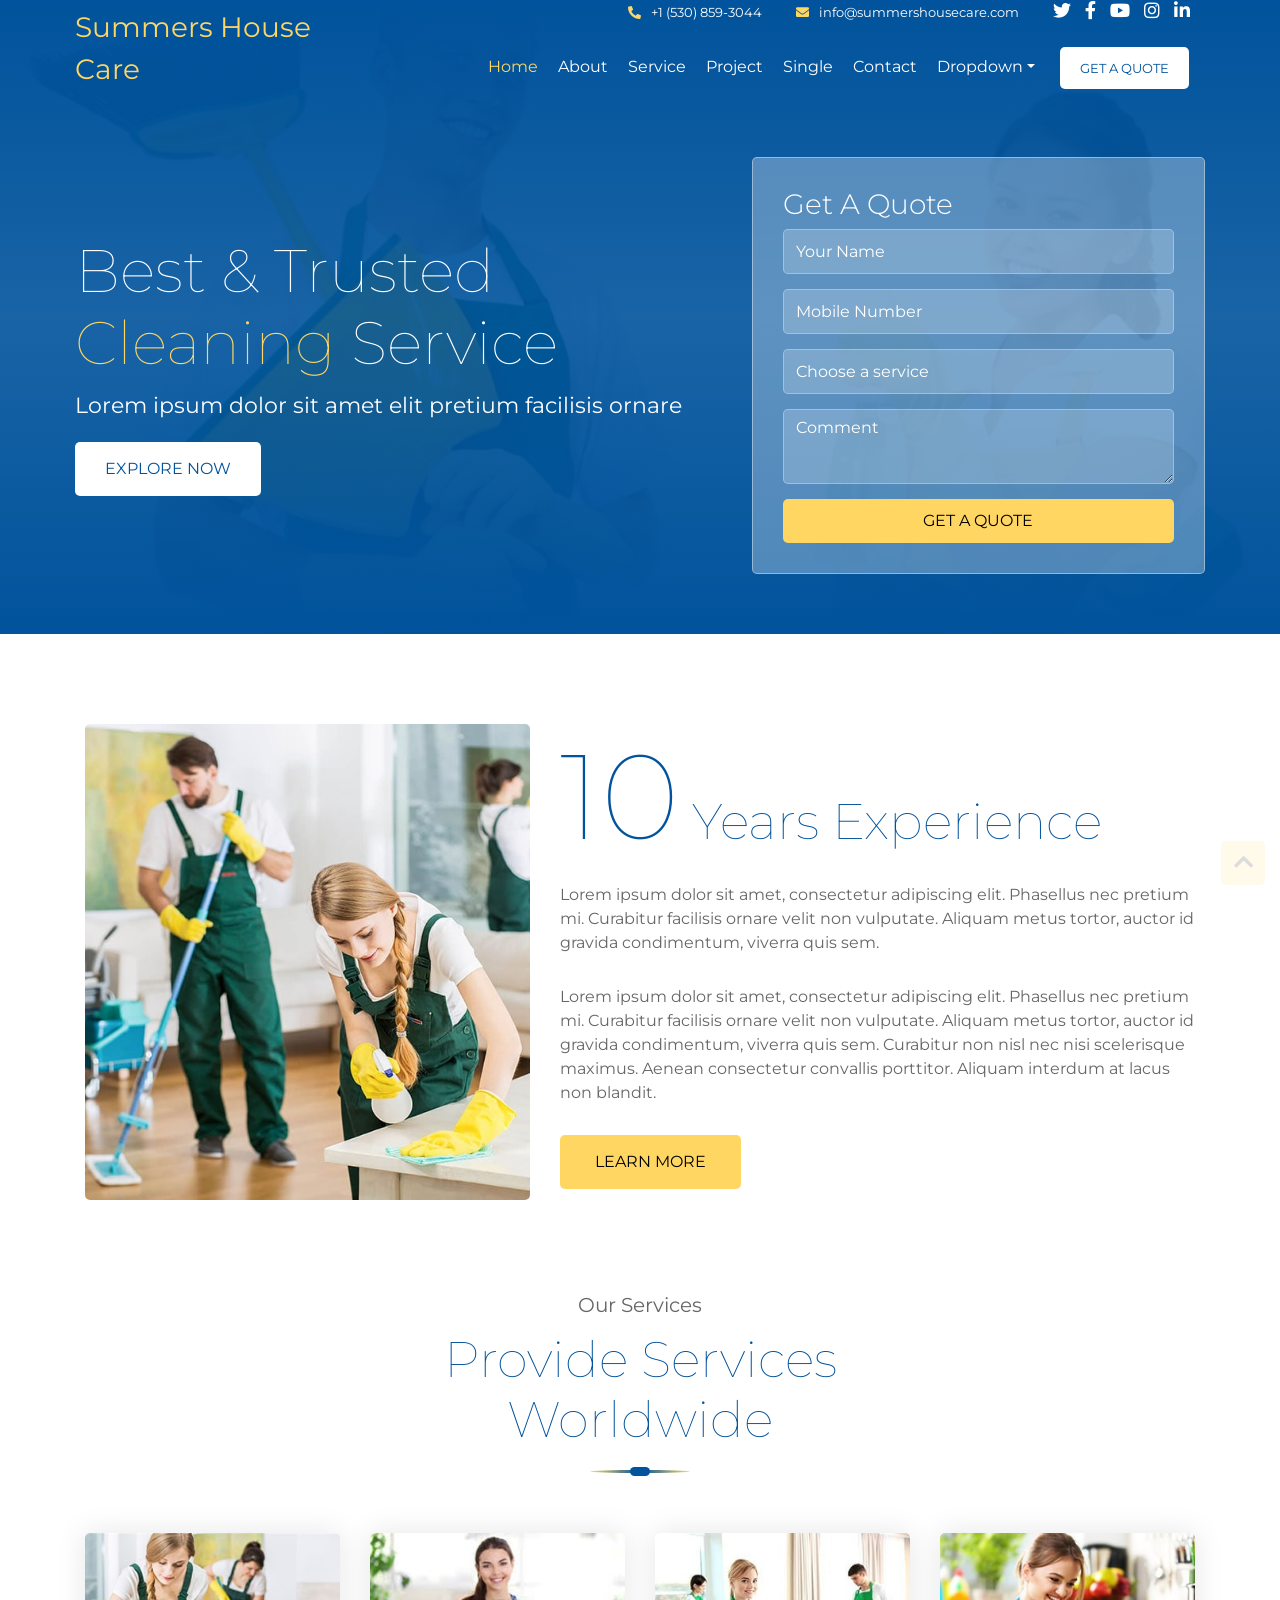
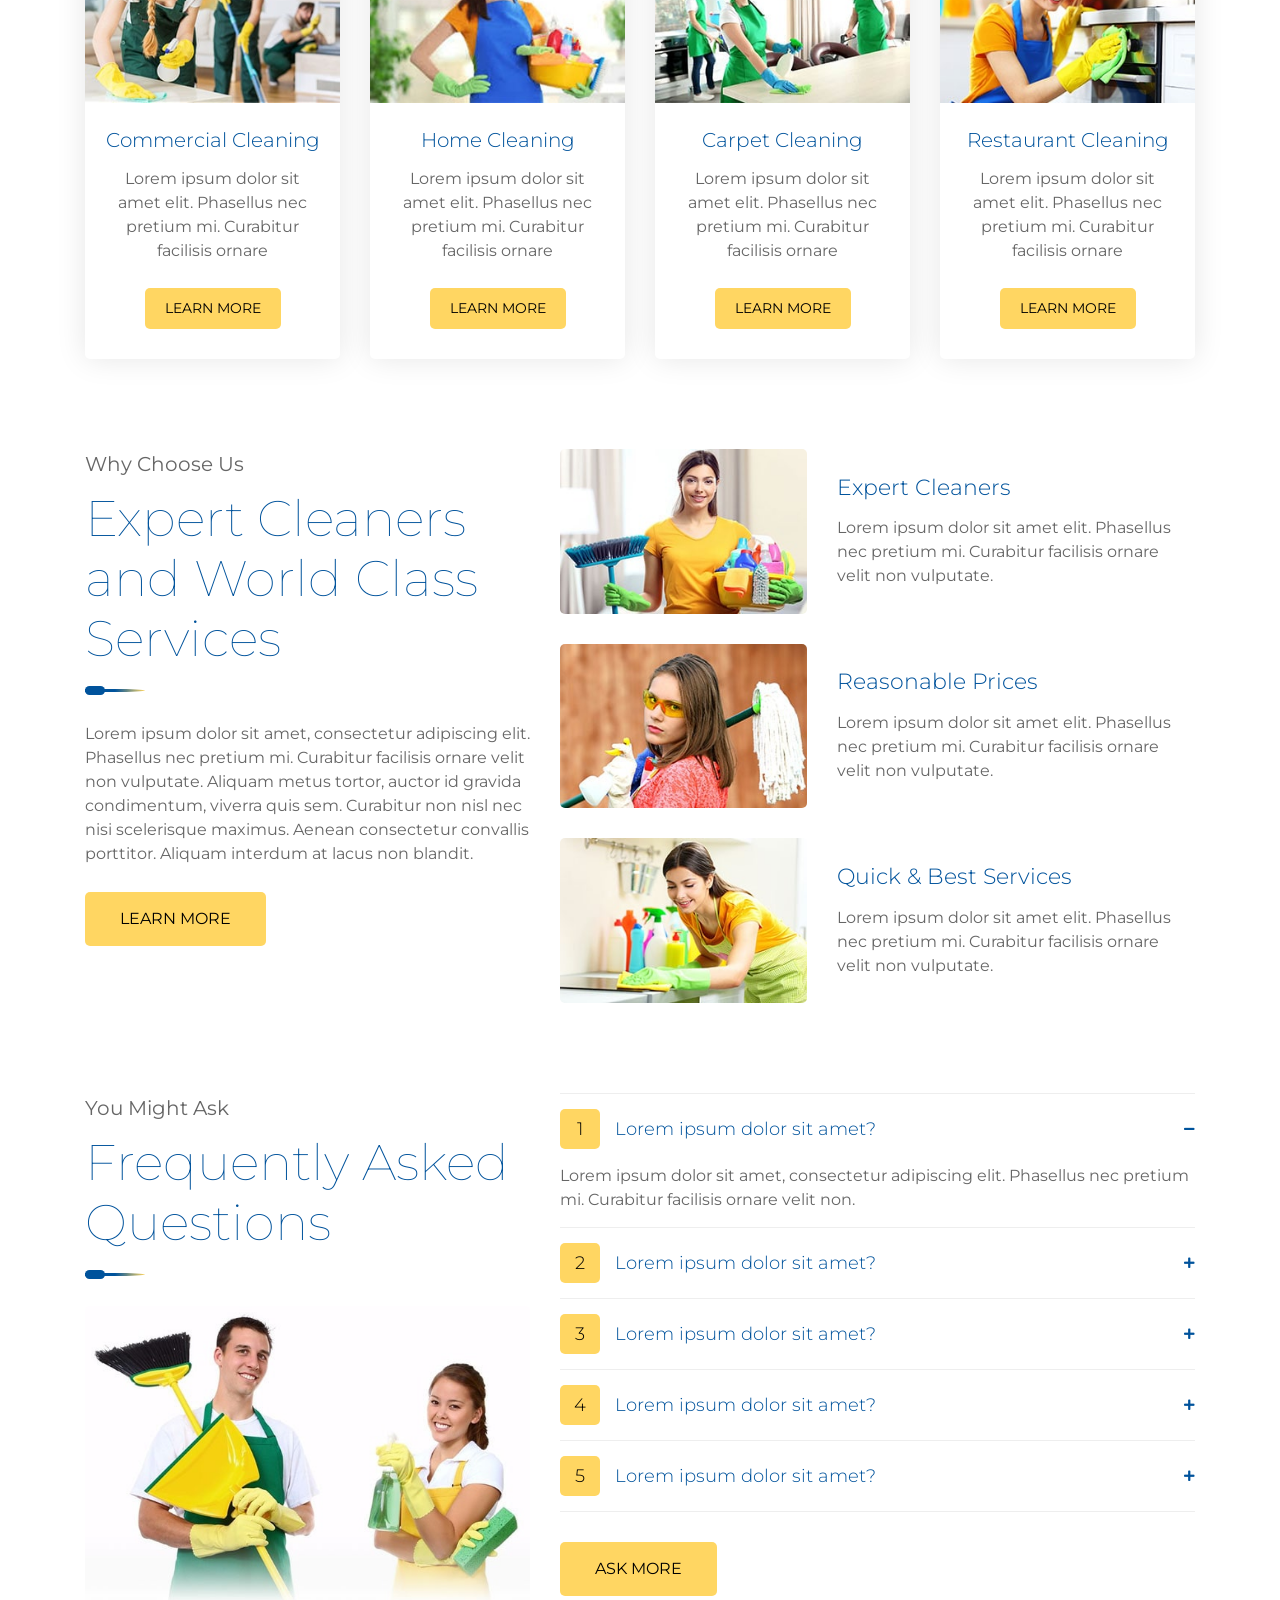
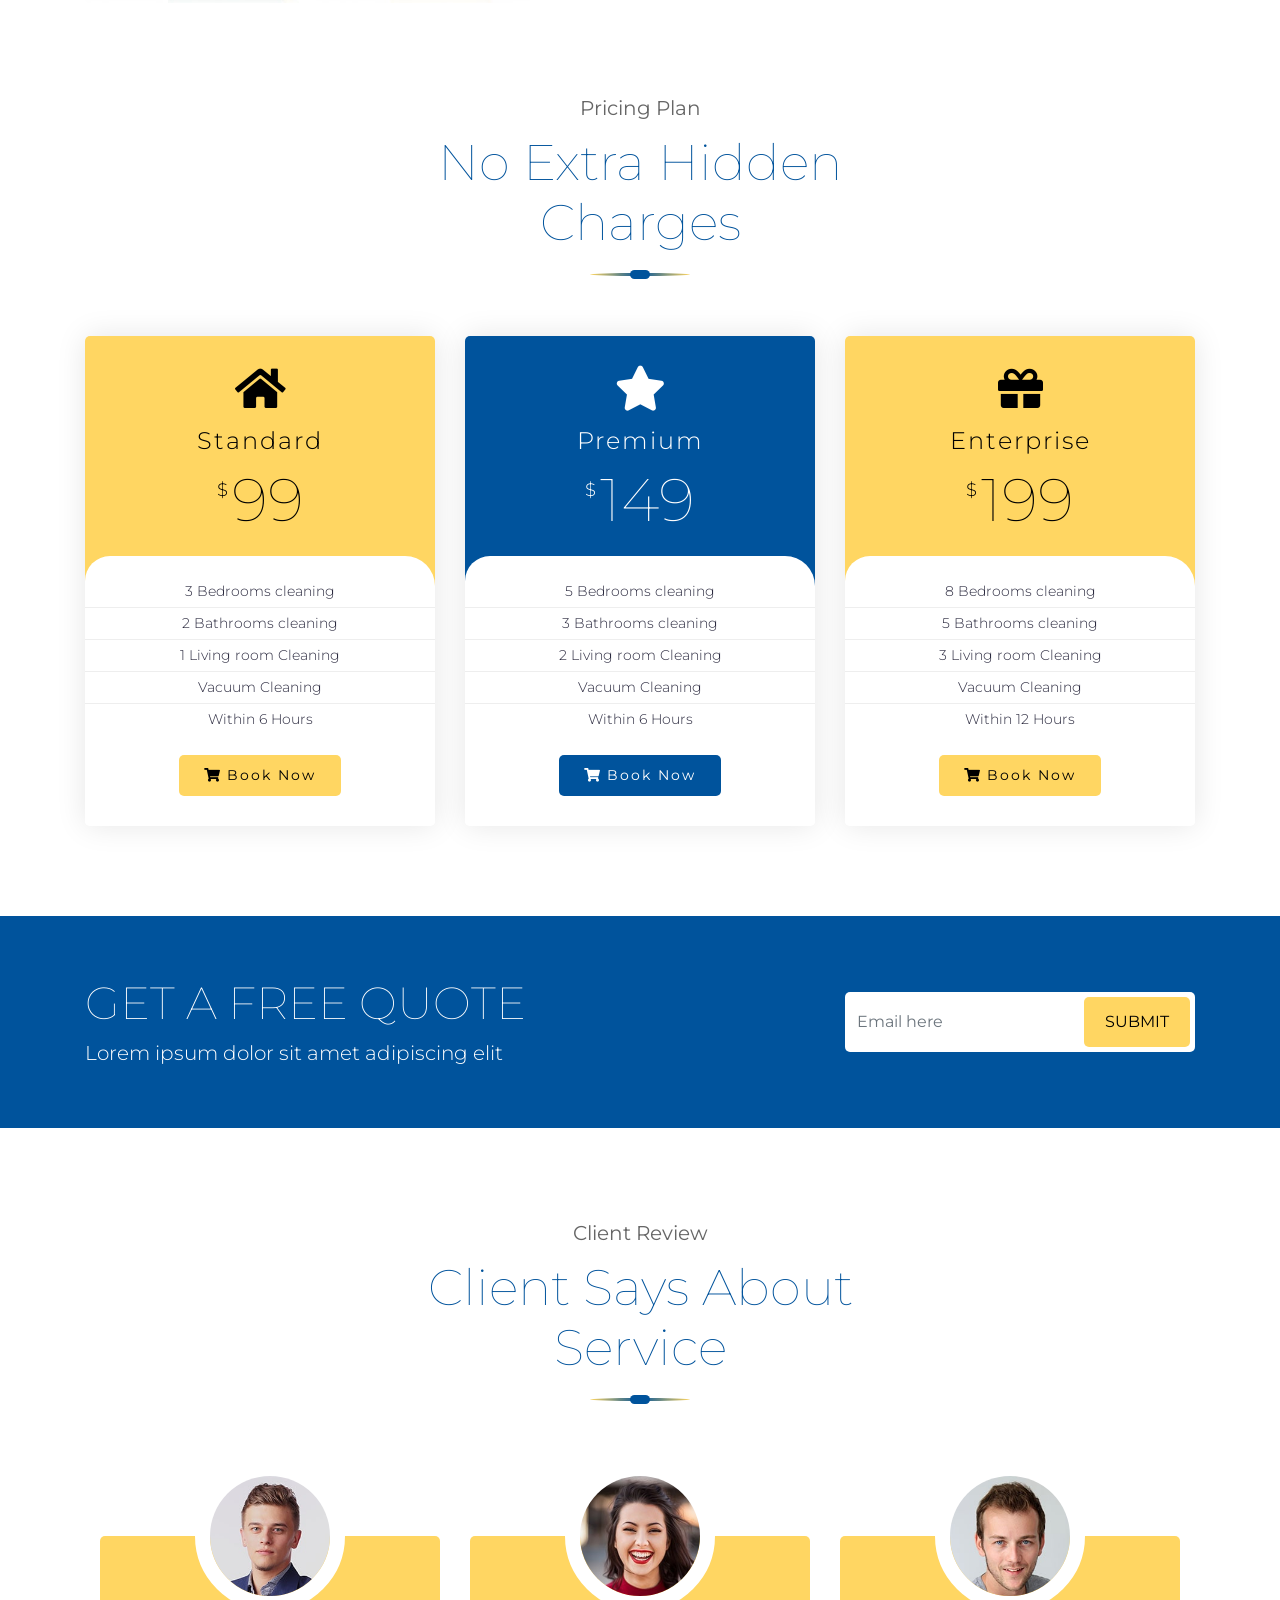
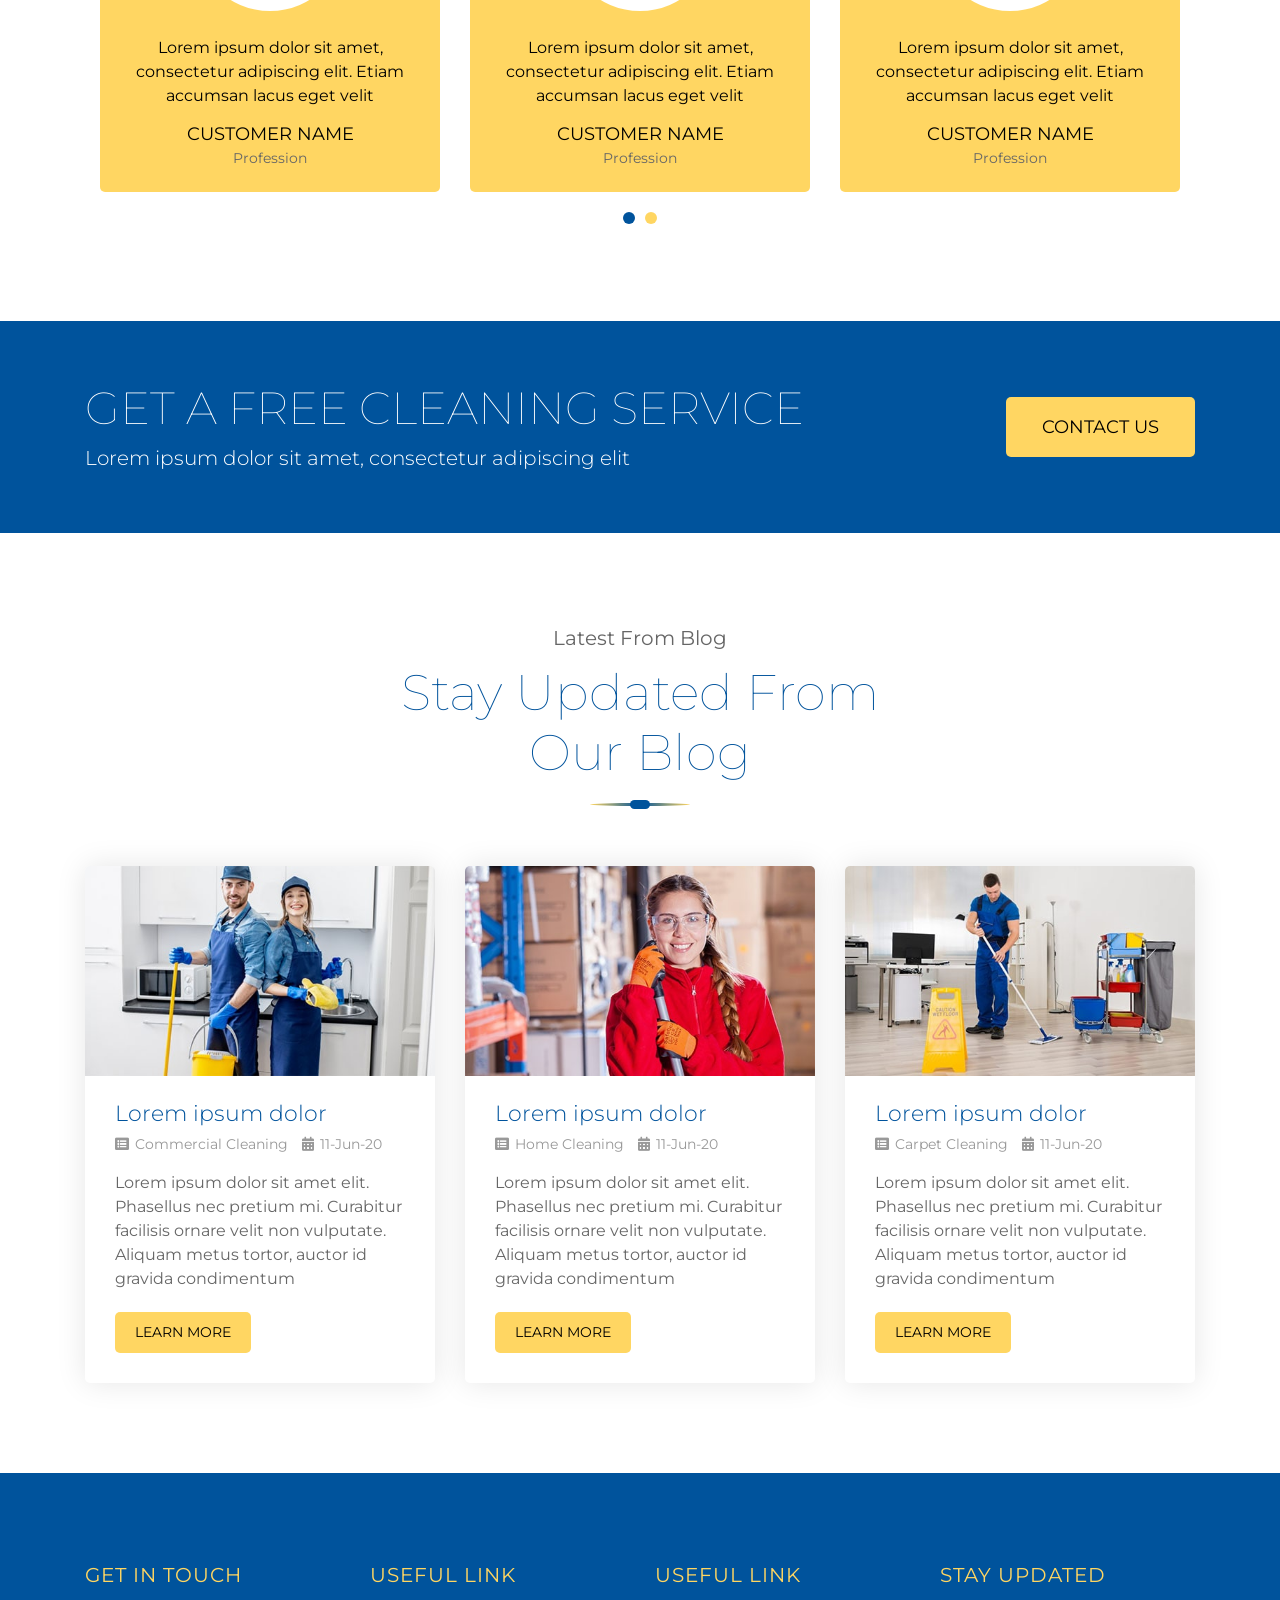
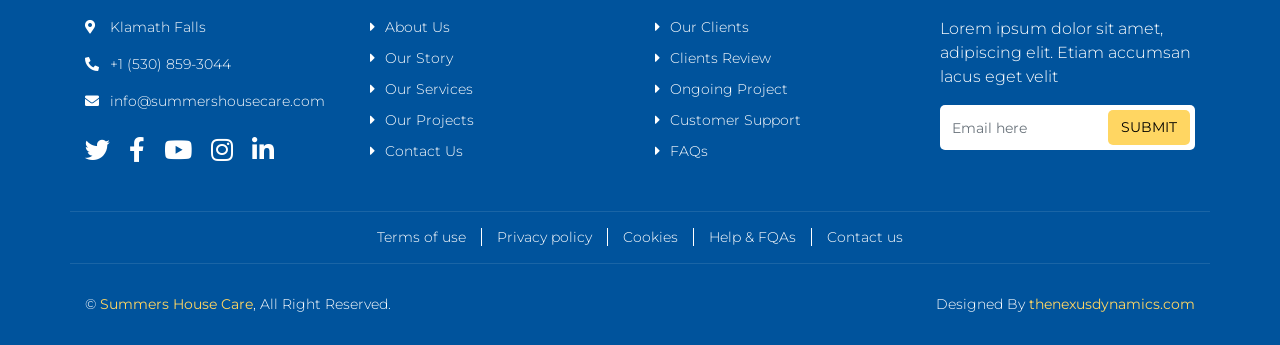
==== index.html @ 1943d5c6 "first commit" ====
<!DOCTYPE html>
<html lang="en">
    <head>
        <meta charset="utf-8">
        <title>Summers House Care - Professional Cleaning Services</title>
        <meta content="width=device-width, initial-scale=1.0" name="viewport">
        <meta content="Summers House Care, Cleaning Services, Commercial Cleaning, Home Cleaning, Restaurant Cleaning, Klamath Falls" name="keywords">
        <meta content="Summers House Care - Professional cleaning services in Klamath Falls including commercial, home, and restaurant cleaning." name="description">

        <!-- Favicon -->
        <link href="img/favicon.ico" rel="icon">

        <!-- Google Font -->
        <link href="https://fonts.googleapis.com/css2?family=Montserrat:wght@100;300;400&display=swap" rel="stylesheet">
        
        <!-- CSS Libraries -->
        <link href="https://stackpath.bootstrapcdn.com/bootstrap/4.4.1/css/bootstrap.min.css" rel="stylesheet">
        <link href="https://cdnjs.cloudflare.com/ajax/libs/font-awesome/5.10.0/css/all.min.css" rel="stylesheet">
        <link href="lib/owlcarousel/assets/owl.carousel.min.css" rel="stylesheet">
        <link href="lib/lightbox/css/lightbox.min.css" rel="stylesheet">

        <!-- Template Stylesheet -->
        <link href="css/style.css" rel="stylesheet">
    </head>

    <body>
        <div class="wrapper">
            <!-- Header Start -->
            <div class="header home">
                <div class="container-fluid">
                    <div class="header-top row align-items-center">
                        <div class="col-lg-3">
                            <div class="brand">
                                <a href="index.html">
                                    Summers House Care
                                    <!-- <img src="img/logo.png" alt="Logo"> -->
                                </a>
                            </div>
                        </div>
                        <div class="col-lg-9">
                            <div class="topbar">
                                <div class="topbar-col">
                                    <a href="tel:+15308593044"><i class="fa fa-phone-alt"></i>+1 (530) 859-3044</a>
                                </div>
                                <div class="topbar-col">
                                    <a href="mailto:info@summershousecare.com"><i class="fa fa-envelope"></i>info@summershousecare.com</a>
                                </div>
                                <div class="topbar-col">
                                    <div class="topbar-social">
                                        <a href=""><i class="fab fa-twitter"></i></a>
                                        <a href=""><i class="fab fa-facebook-f"></i></a>
                                        <a href=""><i class="fab fa-youtube"></i></a>
                                        <a href=""><i class="fab fa-instagram"></i></a>
                                        <a href=""><i class="fab fa-linkedin-in"></i></a>
                                    </div>
                                </div>
                            </div>
                            <div class="navbar navbar-expand-lg bg-light navbar-light">
                                <a href="index.html" class="navbar-brand">Summers House Care</a>
                                <button type="button" class="navbar-toggler" data-toggle="collapse" data-target="#navbarCollapse">
                                    <span class="navbar-toggler-icon"></span>
                                </button>

                                <div class="collapse navbar-collapse justify-content-between" id="navbarCollapse">
                                    <div class="navbar-nav ml-auto">
                                        <a href="index.html" class="nav-item nav-link active">Home</a>
                                        <a href="about.html" class="nav-item nav-link">About</a>
                                        <a href="service.html" class="nav-item nav-link">Service</a>
                                        <a href="portfolio.html" class="nav-item nav-link">Project</a>
                                        <a href="single.html" class="nav-item nav-link">Single</a>
                                        <a href="contact.html" class="nav-item nav-link">Contact</a>
                                        <div class="nav-item dropdown">
                                            <a href="#" class="nav-link dropdown-toggle" data-toggle="dropdown">Dropdown</a>
                                            <div class="dropdown-menu">
                                                <a href="#" class="dropdown-item">Sub Item 1</a>
                                                <a href="#" class="dropdown-item">Sub Item 2</a>
                                            </div>
                                        </div>
                                        <a href="#" class="btn">Get A Quote</a>
                                    </div>
                                </div>
                            </div>
                        </div>
                    </div>
                    
                    <div class="hero row align-items-center">
                        <div class="col-md-7">
                            <h2>Best & Trusted</h2>
                            <h2><span>Cleaning</span> Service</h2>
                            <p>Lorem ipsum dolor sit amet elit pretium facilisis ornare</p>
                            <a class="btn" href="">Explore Now</a>
                        </div>
                        <div class="col-md-5">
                            <div class="form">
                                <h3>Get A Quote</h3>
                                <form>
                                    <input class="form-control" type="text" placeholder="Your Name">
                                    <input class="form-control" type="text" placeholder="Mobile Number">
                                    <div class="control-group">
                                        <select class="custom-select">
                                            <option selected>Choose a service</option>
                                            <option value="1">House Cleaning</option>
                                            <option value="2">Apartment Cleaning</option>
                                            <option value="3">Office Cleaning</option>
                                        </select>
                                    </div>
                                    <textarea class="form-control" placeholder="Comment"></textarea>
                                    <button class="btn btn-block">Get A Quote</button>
                                </form>
                            </div>
                        </div>
                    </div>
                </div>
            </div>
            <!-- Header End -->
            
            
            <!-- About Start -->
            <div class="about">
                <div class="container">
                    <div class="row">
                        <div class="col-lg-5 col-md-6">
                            <div class="about-img">
                                <img src="img/about.jpg" alt="Image">
                            </div>
                        </div>
                        <div class="col-lg-7 col-md-6">
                            <div class="about-text">
                                <h2><span>10</span> Years Experience</h2>
                                <p>
                                    Lorem ipsum dolor sit amet, consectetur adipiscing elit. Phasellus nec pretium mi. Curabitur facilisis ornare velit non vulputate. Aliquam metus tortor, auctor id gravida condimentum, viverra quis sem.
                                </p>
                                <p>
                                    Lorem ipsum dolor sit amet, consectetur adipiscing elit. Phasellus nec pretium mi. Curabitur facilisis ornare velit non vulputate. Aliquam metus tortor, auctor id gravida condimentum, viverra quis sem. Curabitur non nisl nec nisi scelerisque maximus. Aenean consectetur convallis porttitor. Aliquam interdum at lacus non blandit.
                                </p>
                                <a class="btn" href="">Learn More</a>
                            </div>
                        </div>
                    </div>
                </div>
            </div>
            <!-- About End -->


            <!-- Service Start -->
            <div class="service">
                <div class="container">
                    <div class="section-header">
                        <p>Our Services</p>
                        <h2>Provide Services Worldwide</h2>
                    </div>
                    <div class="row">
                        <div class="col-lg-3 col-md-6">
                            <div class="service-item">
                                <img src="img/service-1.jpg" alt="Service">
                                <h3>Commercial Cleaning</h3>
                                <p>
                                    Lorem ipsum dolor sit amet elit. Phasellus nec pretium mi. Curabitur facilisis ornare
                                </p>
                                <a class="btn" href="">Learn More</a>
                            </div>
                        </div>
                        <div class="col-lg-3 col-md-6">
                            <div class="service-item">
                                <img src="img/service-2.jpg" alt="Service">
                                <h3>Home Cleaning</h3>
                                <p>
                                    Lorem ipsum dolor sit amet elit. Phasellus nec pretium mi. Curabitur facilisis ornare
                                </p>
                                <a class="btn" href="">Learn More</a>
                            </div>
                        </div>
                        <div class="col-lg-3 col-md-6">
                            <div class="service-item">
                                <img src="img/service-3.jpg" alt="Service">
                                <h3>Carpet Cleaning</h3>
                                <p>
                                    Lorem ipsum dolor sit amet elit. Phasellus nec pretium mi. Curabitur facilisis ornare
                                </p>
                                <a class="btn" href="">Learn More</a>
                            </div>
                        </div>
                        <div class="col-lg-3 col-md-6">
                            <div class="service-item">
                                <img src="img/service-4.jpg" alt="Service">
                                <h3>Restaurant Cleaning</h3>
                                <p>
                                    Lorem ipsum dolor sit amet elit. Phasellus nec pretium mi. Curabitur facilisis ornare
                                </p>
                                <a class="btn" href="">Learn More</a>
                            </div>
                        </div>
                    </div>
                </div>
            </div>
            <!-- Service End -->
            
            
            <!-- Feature Start -->
            <div class="feature">
                <div class="container">
                    <div class="row">
                        <div class="col-md-5">
                            <div class="section-header left">
                                <p>Why Choose Us</p>
                                <h2>Expert Cleaners and World Class Services</h2>
                            </div>
                            <p>
                                Lorem ipsum dolor sit amet, consectetur adipiscing elit. Phasellus nec pretium mi. Curabitur facilisis ornare velit non vulputate. Aliquam metus tortor, auctor id gravida condimentum, viverra quis sem. Curabitur non nisl nec nisi scelerisque maximus. Aenean consectetur convallis porttitor. Aliquam interdum at lacus non blandit.
                            </p>
                            <a class="btn" href="">Learn More</a>
                        </div>
                        <div class="col-md-7">
                            <div class="row align-items-center feature-item">
                                <div class="col-5">
                                    <img src="img/feature-1.jpg" alt="Feature">
                                </div>
                                <div class="col-7">
                                    <h3>Expert Cleaners</h3>
                                    <p>
                                        Lorem ipsum dolor sit amet elit. Phasellus nec pretium mi. Curabitur facilisis ornare velit non vulputate.
                                    </p>
                                </div>
                            </div>
                            <div class="row align-items-center feature-item">
                                <div class="col-5">
                                    <img src="img/feature-2.jpg" alt="Feature">
                                </div>
                                <div class="col-7">
                                    <h3>Reasonable Prices</h3>
                                    <p>
                                        Lorem ipsum dolor sit amet elit. Phasellus nec pretium mi. Curabitur facilisis ornare velit non vulputate.
                                    </p>
                                </div>
                            </div>
                            <div class="row align-items-center feature-item">
                                <div class="col-5">
                                    <img src="img/feature-3.jpg" alt="Feature">
                                </div>
                                <div class="col-7">
                                    <h3>Quick & Best Services</h3>
                                    <p>
                                        Lorem ipsum dolor sit amet elit. Phasellus nec pretium mi. Curabitur facilisis ornare velit non vulputate.
                                    </p>
                                </div>
                            </div>
                        </div>
                    </div>
                </div>
            </div>
            <!-- Feature End -->


            <!-- FAQs Start -->
            <div class="faqs">
                <div class="container">
                    <div class="row">
                        <div class="col-md-5">
                            <div class="section-header left">
                                <p>You Might Ask</p>
                                <h2>Frequently Asked Questions</h2>
                            </div>
                            <img src="img/faqs.jpg" alt="Image">
                        </div>
                        <div class="col-md-7">
                            <div id="accordion">
                                <div class="card">
                                    <div class="card-header">
                                        <a class="card-link collapsed" data-toggle="collapse" href="#collapseOne" aria-expanded="true">
                                            <span>1</span> Lorem ipsum dolor sit amet?
                                        </a>
                                    </div>
                                    <div id="collapseOne" class="collapse show" data-parent="#accordion">
                                        <div class="card-body">
                                            Lorem ipsum dolor sit amet, consectetur adipiscing elit. Phasellus nec pretium mi. Curabitur facilisis ornare velit non.
                                        </div>
                                    </div>
                                </div>
                                <div class="card">
                                    <div class="card-header">
                                        <a class="card-link" data-toggle="collapse" href="#collapseTwo">
                                            <span>2</span> Lorem ipsum dolor sit amet?
                                        </a>
                                    </div>
                                    <div id="collapseTwo" class="collapse" data-parent="#accordion">
                                        <div class="card-body">
                                            Lorem ipsum dolor sit amet, consectetur adipiscing elit. Phasellus nec pretium mi. Curabitur facilisis ornare velit non.
                                        </div>
                                    </div>
                                </div>
                                <div class="card">
                                    <div class="card-header">
                                        <a class="card-link" data-toggle="collapse" href="#collapseThree">
                                            <span>3</span> Lorem ipsum dolor sit amet?
                                        </a>
                                    </div>
                                    <div id="collapseThree" class="collapse" data-parent="#accordion">
                                        <div class="card-body">
                                            Lorem ipsum dolor sit amet, consectetur adipiscing elit. Phasellus nec pretium mi. Curabitur facilisis ornare velit non.
                                        </div>
                                    </div>
                                </div>
                                <div class="card">
                                    <div class="card-header">
                                        <a class="card-link" data-toggle="collapse" href="#collapseFour">
                                            <span>4</span> Lorem ipsum dolor sit amet?
                                        </a>
                                    </div>
                                    <div id="collapseFour" class="collapse" data-parent="#accordion">
                                        <div class="card-body">
                                            Lorem ipsum dolor sit amet, consectetur adipiscing elit. Phasellus nec pretium mi. Curabitur facilisis ornare velit non.
                                        </div>
                                    </div>
                                </div>
                                <div class="card">
                                    <div class="card-header">
                                        <a class="card-link" data-toggle="collapse" href="#collapseFour">
                                            <span>5</span> Lorem ipsum dolor sit amet?
                                        </a>
                                    </div>
                                    <div id="collapseFour" class="collapse" data-parent="#accordion">
                                        <div class="card-body">
                                            Lorem ipsum dolor sit amet, consectetur adipiscing elit. Phasellus nec pretium mi. Curabitur facilisis ornare velit non.
                                        </div>
                                    </div>
                                </div> 
                            </div>
                            <a class="btn" href="">Ask more</a>
                        </div>
                    </div>
                </div>
            </div>
            <!-- FAQs End -->
            
            
            <!-- Pricing Plan Start -->
            <div class="price">
                <div class="container">
                    <div class="section-header">
                        <p>Pricing Plan</p>
                        <h2>No Extra Hidden Charges</h2>
                    </div>
                    <div class="row">
                        <div class="col-md-4">
                            <div class="price-item">
                                <div class="price-header">
                                    <div class="price-icon">
                                        <i class="fa fa-home"></i>
                                    </div>
                                    <div class="price-title">
                                        <h2>Standard</h2>
                                    </div>
                                    <div class="price-pricing">
                                        <h2><small>$</small>99</h2>
                                    </div>
                                </div>
                                <div class="price-body">
                                    <div class="price-des">
                                        <ul>
                                            <li>3 Bedrooms cleaning</li>
                                            <li>2 Bathrooms cleaning</li>
                                            <li>1 Living room Cleaning</li>
                                            <li>Vacuum Cleaning</li>
                                            <li>Within 6 Hours</li>
                                        </ul>
                                    </div>
                                </div>
                                <div class="price-footer">
                                    <div class="price-action">
                                        <a href=""><i class="fa fa-shopping-cart"></i>Book Now</a>
                                    </div>
                                </div>
                            </div>
                        </div>
                        <div class="col-md-4">
                            <div class="price-item featured-item">
                                <div class="price-header">
                                    <div class="price-icon">
                                        <i class="fa fa-star"></i>
                                    </div>
                                    <div class="price-title">
                                        <h2>Premium</h2>
                                    </div>
                                    <div class="price-pricing">
                                        <h2><small>$</small>149</h2>
                                    </div>
                                </div>
                                <div class="price-body">
                                    <div class="price-des">
                                        <ul>
                                            <li>5 Bedrooms cleaning</li>
                                            <li>3 Bathrooms cleaning</li>
                                            <li>2 Living room Cleaning</li>
                                            <li>Vacuum Cleaning</li>
                                            <li>Within 6 Hours</li>
                                        </ul>
                                    </div>
                                </div>
                                <div class="price-footer">
                                    <div class="price-action">
                                        <a href=""><i class="fa fa-shopping-cart"></i>Book Now</a>
                                    </div>
                                </div>
                            </div>
                        </div>
                        <div class="col-md-4">
                            <div class="price-item">
                                <div class="price-header">
                                    <div class="price-icon">
                                        <i class="fa fa-gift"></i>
                                    </div>
                                    <div class="price-title">
                                        <h2>Enterprise</h2>
                                    </div>
                                    <div class="price-pricing">
                                        <h2><small>$</small>199</h2>
                                    </div>
                                </div>
                                <div class="price-body">
                                    <div class="price-des">
                                        <ul>
                                            <li>8 Bedrooms cleaning</li>
                                            <li>5 Bathrooms cleaning</li>
                                            <li>3 Living room Cleaning</li>
                                            <li>Vacuum Cleaning</li>
                                            <li>Within 12 Hours</li>
                                        </ul>
                                    </div>
                                </div>
                                <div class="price-footer">
                                    <div class="price-action">
                                        <a href=""><i class="fa fa-shopping-cart"></i>Book Now</a>
                                    </div>
                                </div>
                            </div>
                        </div>
                    </div>
                </div>
            </div>
            <!-- Pricing Plan End -->
            
            
            <!-- Newsletter Start -->
            <div class="newsletter">
                <div class="container">
                    <div class="row align-items-center">
                        <div class="col-md-8">
                            <h2>Get A Free Quote</h2>
                            <p>
                                Lorem ipsum dolor sit amet adipiscing elit
                            </p>
                        </div>
                        <div class="col-md-4">
                            <div class="form">
                                <input class="form-control" placeholder="Email here">
                                <button class="btn">Submit</button>
                            </div>
                        </div>
                    </div>
                </div>
            </div>
            <!-- Newsletter End -->


            <!-- Testimonial Start -->
            <div class="testimonial">
                <div class="container">
                    <div class="section-header">
                        <p>Client Review</p>
                        <h2>Client Says About Service</h2>
                    </div>
                    <div class="owl-carousel testimonials-carousel">
                        <div class="testimonial-item">
                            <div class="testimonial-img">
                                <img src="img/testimonial-1.jpg" alt="">
                            </div>
                            <div class="testimonial-content">
                                <p>
                                    Lorem ipsum dolor sit amet, consectetur adipiscing elit. Etiam accumsan lacus eget velit
                                </p>
                                <h3>Customer Name</h3>
                                <h4>Profession</h4>
                            </div>
                        </div>
                        <div class="testimonial-item">
                            <div class="testimonial-img">
                                <img src="img/testimonial-2.jpg" alt="">
                            </div>
                            <div class="testimonial-content">
                                <p>
                                    Lorem ipsum dolor sit amet, consectetur adipiscing elit. Etiam accumsan lacus eget velit
                                </p>
                                <h3>Customer Name</h3>
                                <h4>Profession</h4>
                            </div>
                        </div>
                        <div class="testimonial-item">
                            <div class="testimonial-img">
                                <img src="img/testimonial-3.jpg" alt="">
                            </div>
                            <div class="testimonial-content">
                                <p>
                                    Lorem ipsum dolor sit amet, consectetur adipiscing elit. Etiam accumsan lacus eget velit
                                </p>
                                <h3>Customer Name</h3>
                                <h4>Profession</h4>
                            </div>
                        </div>
                        <div class="testimonial-item">
                            <div class="testimonial-img">
                                <img src="img/testimonial-4.jpg" alt="">
                            </div>
                            <div class="testimonial-content">
                                <p>
                                    Lorem ipsum dolor sit amet, consectetur adipiscing elit. Etiam accumsan lacus eget velit
                                </p>
                                <h3>Customer Name</h3>
                                <h4>Profession</h4>
                            </div>
                        </div>
                    </div>
                </div>
            </div>
            <!-- Testimonial End -->
            
            
            <!-- Call to Action Start -->
            <div class="call-to-action">
                <div class="container">
                    <div class="row align-items-center">
                        <div class="col-md-9">
                            <h2>Get A Free Cleaning Service</h2>
                            <p>
                                Lorem ipsum dolor sit amet, consectetur adipiscing elit
                            </p>
                        </div>
                        <div class="col-md-3">
                            <a class="btn" href="https://htmlcodex.com/contact">Contact Us</a>
                        </div>
                    </div>
                </div>
            </div>
            <!-- Call to Action End -->


            <!-- Blog Start -->
            <div class="blog">
                <div class="container">
                    <div class="section-header">
                        <p>Latest From Blog</p>
                        <h2>Stay Updated From Our Blog</h2>
                    </div>
                    <div class="row">
                        <div class="col-lg-4 col-md-6">
                            <div class="blog-item">
                                <img src="img/blog-1.jpg" alt="Blog">
                                <h3>Lorem ipsum dolor</h3>
                                <div class="meta">
                                    <i class="fa fa-list-alt"></i>
                                    <a href="">Commercial Cleaning</a>
                                    <i class="fa fa-calendar-alt"></i>
                                    <p>11-Jun-20</p>
                                </div>
                                <p>
                                    Lorem ipsum dolor sit amet elit. Phasellus nec pretium mi. Curabitur facilisis ornare velit non vulputate. Aliquam metus tortor, auctor id gravida condimentum
                                </p>
                                <a class="btn" href="">Learn More</a>
                            </div>
                        </div>
                        <div class="col-lg-4 col-md-6">
                            <div class="blog-item">
                                <img src="img/blog-2.jpg" alt="Blog">
                                <h3>Lorem ipsum dolor</h3>
                                <div class="meta">
                                    <i class="fa fa-list-alt"></i>
                                    <a href="">Home Cleaning</a>
                                    <i class="fa fa-calendar-alt"></i>
                                    <p>11-Jun-20</p>
                                </div>
                                <p>
                                    Lorem ipsum dolor sit amet elit. Phasellus nec pretium mi. Curabitur facilisis ornare velit non vulputate. Aliquam metus tortor, auctor id gravida condimentum
                                </p>
                                <a class="btn" href="">Learn More</a>
                            </div>
                        </div>
                        <div class="col-lg-4 col-md-6">
                            <div class="blog-item">
                                <img src="img/blog-3.jpg" alt="Blog">
                                <h3>Lorem ipsum dolor</h3>
                                <div class="meta">
                                    <i class="fa fa-list-alt"></i>
                                    <a href="">Carpet Cleaning</a>
                                    <i class="fa fa-calendar-alt"></i>
                                    <p>11-Jun-20</p>
                                </div>
                                <p>
                                    Lorem ipsum dolor sit amet elit. Phasellus nec pretium mi. Curabitur facilisis ornare velit non vulputate. Aliquam metus tortor, auctor id gravida condimentum
                                </p>
                                <a class="btn" href="">Learn More</a>
                            </div>
                        </div>
                    </div>
                </div>
            </div>
            <!-- Blog End -->


            <!-- Footer Start -->
            <div class="footer">
                <div class="container">
                    <div class="row">
                        <div class="col-md-6 col-lg-3">
                            <div class="footer-contact">
                                <h2>Get In Touch</h2>
                                <p><i class="fa fa-map-marker-alt"></i>Klamath Falls</p>
                                <p><i class="fa fa-phone-alt"></i>+1 (530) 859-3044</p>
                                <p><i class="fa fa-envelope"></i>info@summershousecare.com</p>
                                <div class="footer-social">
                                    <a href=""><i class="fab fa-twitter"></i></a>
                                    <a href=""><i class="fab fa-facebook-f"></i></a>
                                    <a href=""><i class="fab fa-youtube"></i></a>
                                    <a href=""><i class="fab fa-instagram"></i></a>
                                    <a href=""><i class="fab fa-linkedin-in"></i></a>
                                </div>
                            </div>
                        </div>
                        <div class="col-md-6 col-lg-3">
                            <div class="footer-link">
                                <h2>Useful Link</h2>
                                <a href="">About Us</a>
                                <a href="">Our Story</a>
                                <a href="">Our Services</a>
                                <a href="">Our Projects</a>
                                <a href="">Contact Us</a>
                            </div>
                        </div>
                        <div class="col-md-6 col-lg-3">
                            <div class="footer-link">
                                <h2>Useful Link</h2>
                                <a href="">Our Clients</a>
                                <a href="">Clients Review</a>
                                <a href="">Ongoing Project</a>
                                <a href="">Customer Support</a>
                                <a href="">FAQs</a>
                            </div>
                        </div>
                        <div class="col-md-6 col-lg-3">
                            <div class="footer-form">
                                <h2>Stay Updated</h2>
                                <p>
                                    Lorem ipsum dolor sit amet, adipiscing elit. Etiam accumsan lacus eget velit
                                </p>
                                <input class="form-control" placeholder="Email here">
                                <button class="btn">Submit</button>
                            </div>
                        </div>
                    </div>
                </div>
                <div class="container footer-menu">
                    <div class="f-menu">
                        <a href="">Terms of use</a>
                        <a href="">Privacy policy</a>
                        <a href="">Cookies</a>
                        <a href="">Help & FQAs</a>
                        <a href="">Contact us</a>
                    </div>
                </div>
                <div class="container copyright">
                    <div class="row">
                        <div class="col-md-6">
                            <p>&copy; <a href="index.html">Summers House Care</a>, All Right Reserved.</p>
                        </div>
                        <div class="col-md-6">
                            <p>Designed By <a href="https://thenexusdynamics.com">thenexusdynamics.com</a></p>
                        </div>
                    </div>
                </div>
            </div>
            <!-- Footer End -->
            
            <a href="#" class="back-to-top"><i class="fa fa-chevron-up"></i></a>
        </div>

        <!-- JavaScript Libraries -->
        <script src="https://code.jquery.com/jquery-3.4.1.min.js"></script>
        <script src="https://stackpath.bootstrapcdn.com/bootstrap/4.4.1/js/bootstrap.bundle.min.js"></script>
        <script src="lib/easing/easing.min.js"></script>
        <script src="lib/owlcarousel/owl.carousel.min.js"></script>
        <script src="lib/isotope/isotope.pkgd.min.js"></script>
        <script src="lib/lightbox/js/lightbox.min.js"></script>

        <!-- Template Javascript -->
        <script src="js/main.js"></script>
    </body>
</html>
---- css/style.css ----
/*******************************/
/********* General CSS *********/
/*******************************/
body {
    color: #666666;
    background: #ffffff;
    font-family: 'Montserrat', sans-serif;
    font-weight: 400;
}

h1,
h2, 
h3, 
h4,
h5, 
h6 {
    font-weight: 100;
}

a {
    color: #454545;
    transition: .3s;
}

a:hover,
a:active,
a:focus {
    color: #333333;
    outline: none;
    text-decoration: none;
}

.btn:focus {
    box-shadow: none;
}

.wrapper {
    position: relative;
    width: 100%;
    max-width: 1366px;
    margin: 0 auto;
    background: #ffffff;
}

.back-to-top {
    position: fixed;
    display: none;
    background: #FFD662;
    color: #000000;
    width: 44px;
    height: 44px;
    text-align: center;
    line-height: 1;
    font-size: 22px;
    border-radius: 5px;
    right: 15px;
    bottom: 15px;
    transition: background 0.5s;
    z-index: 9;
}

.back-to-top:hover {
    color: #ffffff;
    background: #00539C;
}

.back-to-top i {
    padding-top: 10px;
}


/*******************************/
/********** Header CSS *********/
/*******************************/
.header {
    position: relative;
    width: 100%;
    background: #00539C;
}

.header.home {
    margin-bottom: 45px;
    background: linear-gradient(rgba(0, 83, 156, 1), rgba(0, 83, 156, .9), rgba(0, 83, 156, 1)), url(../img/header.jpg);
    background-position: center;
    background-repeat: no-repeat;
    background-size: cover;
}

@media (min-width: 992px) {
    .header .row {
        padding: 0 60px;
    }
}

.header .brand {
    position: relative;
}

.header .brand a {
    color: #FFD662;
    font-size: 28px;
    font-weight: 400;
}

.header .brand img {
    width: 100%;
    max-width: 150px;
    height: 100%;
    max-height: 100px;
}

.navbar.sticky {
    position: fixed;
    top: 0;
    width: 100%;
    max-width: 1366px;
    z-index: 999;
    background: #00539C !important;
    box-shadow: 0 2px 10px rgba(0, 0, 0, 0.2);
    padding: 10px 60px;
    transition: all 0.3s ease;
}

.navbar.sticky .navbar-brand {
    display: inline-block !important;
    color: #FFD662 !important;
    font-size: 24px;
    font-weight: 400;
}

.navbar.sticky .navbar-light a.nav-link {
    color: #ffffff !important;
}

.navbar.sticky .navbar-light a.nav-link:hover,
.navbar.sticky .navbar-light a.nav-link.active {
    color: #FFD662 !important;
}

.navbar.sticky .btn {
    background: #FFD662;
    color: #000000;
}

.navbar.sticky .btn:hover {
    background: #ffffff;
    color: #00539C;
}

.header .topbar {
    position: relative;
    text-align: right;
}

.header .topbar .topbar-col {
    display: inline-block;
    padding: 0 15px;
    margin-bottom: 15px;
}

.header .topbar-col a {
    color: #ffffff;
    font-size: 13px;
}

.header .topbar-col a i {
    margin-right: 10px;
    color: #FFD662;
}

.header .topbar-social {
    position: relative;
}

.header .topbar-social a {
    display: inline-block;
}

.header .topbar-social a i {
    margin-right: 10px;
    font-size: 18px;
    color: #ffffff;
}

.header .topbar-social a:last-child i {
    margin: 0;
}

.header .topbar-social a:hover i {
    color: #FFD662;
}

.header .dropdown-menu {
    margin-top: 0;
    border: 0;
    border-radius: 5px;
    background: #eeeeee;
}

.header .dropdown-menu a.active {
    color: #FFD662;
}

@media (min-width: 992px) {
    .header .navbar {
        background: transparent !important;
    }
    
    .header .navbar-brand {
        display: none;
    }
    
    .header .navbar-light a.nav-link,
    .header .navbar-light .show > .nav-link {
        position: relative;
        padding: 8px 10px;
        color: #ffffff;
        font-size: 16px;
        z-index: 1;
    }
    
    .header .navbar-light a.nav-link:hover,
    .header .navbar-light a.nav-link.active {
        color: #FFD662;
    }
}

@media (max-width: 992px) {
    .header .brand {
        text-align: center;
        margin-bottom: 15px;
    }
    
    .header .topbar {
        text-align: center;
        margin-bottom: 15px;
    }
    
    .header .topbar .topbar-col {
        margin: 0;
    }
    
    .header .topbar .topbar-social {
        margin-top: 5px;
    }
    
    .header .navbar {
        background: #ffffff !important;
        border: none;
        z-index: 1;
    }
    
    .header a.nav-link {
        padding: 5px 0;
    }
    
    .header .dropdown-menu {
        box-shadow: none;
    }
}

.header .navbar .btn {
    position: relative;
    margin-left: 15px;
    padding: 12px 20px 10px 20px;
    font-size: 13px;
    text-transform: uppercase;
    color: #00539C;
    border: none;
    border-radius: 5px;
    background: #ffffff;
    transition: .3s;
}

.header .navbar .btn:hover {
    color: #000000;
    background: #FFD662;
}

.header .navbar .btn i {
    font-size: 16px;
    margin-right: 8px;
}

@media (max-width: 992px) {
    .header .navbar {
        border-radius: 5px;
    }
    
    .header .navbar .btn {
        display: none;
    }
}

.header .hero {
    padding-top: 60px;
    padding-bottom: 60px;
}

.header .hero h2 {
    margin: 0;
    font-size: 60px;
    font-weight: 100;
    color: #ffffff;
}

.header .hero h2 span {
    color: #FFD662;
}

.header .hero p {
    margin: 10px 0 20px 0;
    font-size: 22px;
    color: #ffffff;
}

.header .hero a.btn {
    position: relative;
    padding: 15px 30px;
    font-size: 16px;
    text-transform: uppercase;
    color: #00539C;
    border: none;
    border-radius: 5px;
    background: #ffffff;
    transition: .3s;
}

.header .hero a.btn:hover {
    color: #000000;
    background: #FFD662;
}

.header .hero .form {
    padding: 30px;
    border: 1px solid rgba(255, 255, 255, .4);
    background: rgba(255, 255, 255, .3);
    border-radius: 5px;
}

.header .hero .form h3 {
    color: #ffffff;
    font-weight: 300;
}

.header .hero .form input,
.header .hero .form select,
.header .hero .form textarea {
    margin-bottom: 15px;
    height: 45px;
    border-radius: 5px;
    border: 1px solid rgba(255, 255, 255, .3);
    background: rgba(255, 255, 255, .2);
}

.header .hero .form textarea {
    height: 75px;
}

.header .hero .form select,
.header .hero .form input::placeholder,
.header .hero .form textarea::placeholder {
    color: #ffffff;
}

.header .hero .form select option:not(:checked) {
    color: #666666;
}

.header .hero .form .btn {
    position: relative;
    padding: 10px 35px;
    font-size: 16px;
    text-transform: uppercase;
    color: #000000;
    border: none;
    border-radius: 5px;
    background: #FFD662;
    transition: .3s;
}

.header .hero .form .btn:hover {
    color: #00539C;
    background: #ffffff;
}

@media (max-width: 767.98px) {
    .header .hero .form {
        margin-top: 45px;
    }
}


/*******************************/
/******* Page Header CSS *******/
/*******************************/
.page-header {
    position: relative;
    margin-bottom: 45px;
    padding: 90px 0;
    text-align: center;
    background: #FFD662;
}

.page-header h2 {
    color: #000000;
    font-size: 60px;
    font-weight: 100;
    text-transform: uppercase;
    margin-bottom: 15px;
}

.page-header a {
    position: relative;
    padding: 0 12px;
    font-size: 22px;
    font-weight: 300;
    color: #00539C;
}

.page-header a:hover {
    color: #000000;
}

.page-header a::after {
    position: absolute;
    content: "/";
    width: 8px;
    height: 8px;
    top: -2px;
    right: -7px;
    text-align: center;
    color: #666666;
}

.page-header a:last-child::after {
    display: none;
}


/*******************************/
/******* Section Header ********/
/*******************************/
.section-header {
    position: relative;
    width: 100%;
    max-width: 550px;
    text-align: center;
    margin: 0 auto;
    margin-bottom: 60px;
    padding-bottom: 15px;
}

.section-header::before {
    position: absolute;
    content: "";
    width: 100px;
    height: 3px;
    left: calc(50% - 50px);
    bottom: 0;
    background: linear-gradient(to left, #FFD662, #00539C, #FFD662);
    border-radius: 100%;
}

.section-header::after {
    position: absolute;
    content: "";
    width: 20px;
    height: 9px;
    left: calc(50% - 10px);
    bottom: -3px;
    background: #00539C;
    border-radius: 5px;
}

.section-header p {
    margin-bottom: 10px;
    font-size: 20px;
}

.section-header h2 {
    color: #00539C;
    font-size: 50px;
    font-weight: 100;
}

.section-header.left {
    text-align: left;
}

.section-header.left::before {
    width: 60px;
    left: 0;
    background: linear-gradient(to left, #FFD662, #00539C, #00539C);
    border-radius: 0 100% 100% 0;
}

.section-header.left::after {
    left: 0;
    border-radius: 5px;
}


/*******************************/
/********** About CSS **********/
/*******************************/
.about {
    position: relative;
    width: 100%;
    padding: 45px 0;
}

.about .about-img img {
    width: 100%;
    border-radius: 5px;
}

.about .about-text h2 {
    position: relative;
    color: #00539C;
    font-size: 50px;
    margin-bottom: 15px;
}

.about .about-text h2 span {
    font-size: 120px;
}

.about .about-text p {
    font-size: 16px;
    margin-bottom: 30px;
}

.about .about-text a.btn {
    padding: 15px 35px;
    font-size: 16px;
    text-transform: uppercase;
    color: #000000;
    border: none;
    border-radius: 5px;
    background: #FFD662;
    transition: .3s;
}

.about .about-text a.btn:hover {
    color: #ffffff;
    background: #00539C;
}

@media (max-width: 767.98px) {
    .about .about-img img {
        margin-bottom: 30px;
    }
}


/*******************************/
/********* Service CSS *********/
/*******************************/
.service {
    position: relative;
    width: 100%;
    padding: 45px 0 15px 0;
}

.service .service-item {
    position: relative;
    width: 100%;
    text-align: center;
    background: #ffffff;
    border-radius: 5px;
    margin-bottom: 30px;
    box-shadow: 0 0 30px rgba(0, 0, 0, .1);
}

.service .service-item img {
    width: 100%;
    border-radius: 5px 5px 0 0;
}

.service .service-item h3 {
    margin: 0;
    padding: 25px 15px 15px 15px;
    font-size: 20px;
    font-weight: 300;
    color: #00539C;
}

.service .service-item p {
    margin: 0;
    padding: 0 25px 25px 25px;
    font-size: 16px;
}

.service .service-item a.btn {
    position: relative;
    margin-bottom: 30px;
    padding: 10px 20px;
    font-size: 14px;
    text-transform: uppercase;
    color: #000000;
    border: none;
    border-radius: 5px;
    background: #FFD662;
    transition: .3s;
}

.service .service-item:hover a.btn {
    color: #ffffff;
    background: #00539C;
}

.service .service-item a.btn:hover {
    color: #000000;
    background: #FFD662;
}


/*******************************/
/********* Feature CSS *********/
/*******************************/
.feature {
    position: relative;
    width: 100%;
    padding: 45px 0 15px 0;
}

.feature .section-header {
    margin-bottom: 30px;
}

.feature a.btn {
    margin-top: 10px;
    padding: 15px 35px;
    font-size: 16px;
    text-transform: uppercase;
    color: #000000;
    border: none;
    border-radius: 5px;
    background: #FFD662;
    transition: .3s;
}

.feature a.btn:hover {
    color: #ffffff;
    background: #00539C;
}

.feature .feature-item {
    margin-bottom: 30px;
}

.feature .feature-item img {
    width: 100%;
    border-radius: 5px;
}

.feature .feature-item h3 {
    margin-bottom: 15px;
    font-size: 22px;
    font-weight: 300;
    color: #00539C;
}

.feature .feature-item p {
    margin: 0;
    font-size: 16px;
}

@media (max-width: 767.98px) {
    .feature a.btn {
        margin-bottom: 45px;
    }
}


/*******************************/
/*********** Team CSS **********/
/*******************************/
.team {
    position: relative;
    width: 100%;
    padding: 45px 0 15px 0;
}

.team .team-item {
    margin-bottom: 30px;
}

.team .team-img {
    position: relative;
    font-size: 0;
    clip-path: polygon(50% 0%, 100% 25%, 100% 75%, 50% 100%, 0% 75%, 0% 25%);
    -webkit-clip-path: polygon(50% 0%, 100% 25%, 100% 75%, 50% 100%, 0% 75%, 0% 25%);
}

.team .team-img img {
    width: 100%;
    height: auto;
}

.team .team-text {
    padding: 150px 15px 30px 15px;
    margin-top: -130px;
    text-align: center;
    background: #ffffff;
    border: 1px solid #eeeeee;
    transition: .3s;
}

.team .team-text:hover {
    background: #FFD662;
    border: 1px solid #FFD662;
}

.team .team-text h2 {
    margin-bottom: 5px;
    font-size: 20px;
    font-weight: 400;
    color: #00539C;
}

.team .team-text h3 {
    margin-bottom: 20px;
    font-size: 16px;
    font-weight: 300;
}

.team .team-social {
    position: relative;
    width: 100%;
    display: flex;
    align-items: center;
    justify-content: center;
    font-size: 0;
}

.team .team-social a {
    display: inline-block;
    width: 40px;
    height: 40px;
    margin-right: 10px;
    padding: 11px 0 10px 0;
    font-size: 16px;
    font-weight: 300;
    line-height: 16px;
    text-align: center;
    color: #ffffff;
    border-radius: 5px;
    transition: .3s;
}

.team .team-social a.social-tw {
    background: #00acee;
}

.team .team-social a.social-fb {
    background: #3b5998;
}

.team .team-social a.social-li {
    background: #0e76a8;
}

.team .team-social a.social-in {
    background: #3f729b;
}

.team .team-social a.social-yt {
    background: #c4302b;
}

.team .team-social a:last-child {
    margin-right: 0;
}

.team .team-social a:hover {
    color: #ffffff;
    background: #00539C;
}


/*******************************/
/*********** FAQs CSS **********/
/*******************************/
.faqs {
    position: relative;
    width: 100%;
    padding: 45px 0;
}

.faqs .section-header {
    margin-bottom: 30px;
}

.faqs img {
    width: 100%;
    border-radius: 5px;
}

@media(max-width: 767.98px) {
    .faqs img {
        margin-bottom: 30px;
    }
}

.faqs .card {
    margin-bottom: 15px;
    padding-top: 15px;
    border: none;
    border-radius: 0;
    border-top: 1px solid #eeeeee;
}

.faqs .card:last-child {
    margin-bottom: 0;
    padding-bottom: 15px;
    border-bottom: 1px solid #eeeeee;
}

.faqs .card-header {
    padding: 0;
    border: none;
    background: #ffffff;
}

.faqs .card-header a {
    display: block;
    width: 100%;
    color: #00539C;
    font-size: 18px;
    font-weight: 300;
    line-height: 40px;
}

.faqs .card-header a span {
    display: inline-block;
    width: 40px;
    height: 40px;
    margin-right: 10px;
    text-align: center;
    background: #FFD662;
    color: #000000;
    border-radius: 5px;
}

.faqs .card-header [data-toggle="collapse"]:after {
    font-family: 'font Awesome 5 Free';
    content: "\f067";
    float: right;
    color: #00539C;
    font-size: 12px;
    font-weight: 900;
    transition: .3s;
}

.faqs .card-header [data-toggle="collapse"][aria-expanded="true"]:after {
    font-family: 'font Awesome 5 Free';
    content: "\f068";
    float: right;
    color: #00539C;
    font-size: 12px;
    font-weight: 900;
    transition: .3s;
}

.faqs .card-body {
    padding: 15px 0 0 0;
    font-size: 16px;
    border: none;
    background: #ffffff;
}

.faqs a.btn {
    margin-top: 30px;
    padding: 15px 35px;
    font-size: 16px;
    text-transform: uppercase;
    color: #000000;
    border: none;
    border-radius: 5px;
    background: #FFD662;
    transition: .3s;
}

.faqs a.btn:hover {
    color: #ffffff;
    background: #00539C;
}


/*******************************/
/****** Pricing Plan CSS *******/
/*******************************/
.price {
    position: relative;
    padding: 45px 0 15px 0;
}

.price .price-item {
    text-align: center;
    background: #ffffff;
    border-radius: 5px;
    box-shadow: 0 0 30px rgba(0, 0, 0, .1);
    margin-bottom: 30px;
}

.price .price-header {
    padding: 30px 0 50px 0;
    color: #000000;
    background: #FFD662;
    border-radius: 5px 5px 0 0;
}

.price .featured-item .price-header {
    color: #ffffff;
    background: #00539C;
}

.price .price-icon {
    margin-bottom: 15px;
}

.price .price-icon i {
    display: inline-block;
    font-size: 45px;
}

.price .price-title h2 {
    font-size: 24px;
    font-weight: 300;
    letter-spacing: 2px;
}

.price .price-pricing h2 {
    font-size: 60px;
    font-weight: 100;
    margin-left: 15px;
    margin-bottom: 0;
}

.price .price-pricing h2 small {
    position: absolute;
    font-size: 18px;
    font-weight: 300;
    margin-top: 16px;
    margin-left: -15px;
}

.price .price-body {
    padding: 20px 0;
    background: #ffffff;
    border-radius: 25px 30px 0 0;
    margin-top: -30px;
}

.price .price-des ul {
    margin: 0;
    padding: 0;
    list-style: none;
}

.price .price-des ul li {
    color: #2A293E;
    font-size: 14px;
    font-weight: 300;
    padding: 5px;
    border-bottom: 1px solid #eeeeee;
}

.price .price-des ul li:last-child {
    border: none;
}

.price .price-footer {
    padding-bottom: 30px;
    background: #ffffff;
    border-radius: 0 0 5px 5px;
}


.price .price-action a {
    display: inline-block;
    padding: 10px 25px;
    color: #000000;
    font-size: 14px;
    letter-spacing: 2px;
    background: #FFD662;
    border-radius: 5px;
    transition:  .3s;
}

.price .price-action a i {
    margin-right: 5px;
}

.price .price-action a:hover {
    color: #ffffff;
    background: #00539C;
}

.price .featured-item .price-action a {
    color: #ffffff;
    background: #00539C;
}

.price .featured-item .price-action a:hover {
    color: #000000;
    background: #FFD662;
}


/*******************************/
/********** Newsletter *********/
/*******************************/
.newsletter {
    position: relative;
    margin: 45px 0;
    padding: 60px 0;
    background: #00539C;
}

.newsletter h2 {
    color: #ffffff;
    font-size: 45px;
    font-weight: 100;
    text-transform: uppercase;
}

.newsletter p {
    margin: 0;
    color: #ffffff;
    font-size: 20px;
    font-weight: 300;
}

.newsletter .form {
    position: relative;
}

.newsletter input {
    height: 60px;
    border: none;
    border-radius: 5px;
}

.newsletter .btn {
    position: absolute;
    top: 5px;
    right: 5px;
    height: 50px;
    padding: 10px 20px;
    font-size: 16px;
    font-weight:400;
    text-transform: uppercase;
    color: #000000;
    background: #FFD662;
    border-radius: 5px;
    transition: .3s;
}

.newsletter .btn:hover {
    color: #ffffff;
    background: #00539C;
}


/*******************************/
/******* Testimonial CSS *******/
/*******************************/
.testimonial {
    position: relative;
    padding: 45px 0;
}

.testimonial .testimonial-item {
    position: relative;
    margin: 0 15px;
    text-align: center;
}

.testimonial .testimonial-img {
    position: relative;
    margin-bottom: 15px;
    z-index: 1;
}

.testimonial .testimonial-item img {
    margin: 0 auto;
    width: 150px;
    border: 15px solid #ffffff;
    border-radius: 100px;
}

.testimonial .testimonial-content {
    position: relative;
    margin-top: -90px;
    padding: 100px 25px 25px 25px;
    text-align: center;
    background: #FFD662;
    border-radius: 5px;
}

.testimonial .testimonial-item p {
    color: #000000;
    font-size: 16px;
    font-weight: 400;
}

.testimonial .testimonial-content h3 {
    color: #000000;
    font-size: 18px;
    font-weight: 400;
    text-transform: uppercase;
    margin-bottom: 5px;
}

.testimonial .testimonial-content h4 {
    font-size: 14px;
    font-weight: 400;
    margin-bottom: 0;
}

.testimonial .owl-nav,
.testimonial .owl-dots {
    margin-top: 15px;
    text-align: center;
}

.testimonial .owl-dot {
    display: inline-block;
    margin: 0 5px;
    width: 12px;
    height: 12px;
    border-radius: 50%;
    background: #FFD662;
}

.testimonial .owl-dot.active {
    background: #00539C;
}


/*******************************/
/*********** Blog CSS **********/
/*******************************/
.blog {
    position: relative;
    width: 100%;
    padding: 45px 0 15px 0;
}

.blog .blog-item {
    position: relative;
    width: 100%;
    border-radius: 5px;
    margin-bottom: 30px;
    background: #ffffff;
    box-shadow: 0 0 30px rgba(0, 0, 0, .1);
}

.blog .blog-item img {
    width: 100%;
    border-radius: 5px 5px 0 0;
}

.blog .blog-item h3 {
    margin: 0;
    padding: 25px 30px 5px 30px;
    font-size: 22px;
    font-weight: 300;
    color: #00539C;
}

.blog .blog-item .meta {
    padding: 0 30px 15px 30px;
}

.blog .blog-item .meta * {
    display: inline-block;
    margin: 0;
    padding: 0;
    font-size: 14px;
    color: #999999;
}

.blog .blog-item .meta i {
    margin: 0 2px 0 10px;
}

.blog .blog-item .meta i:first-child {
    margin-left: 0;
}

.blog .blog-item p {
    padding: 0 30px;
    font-size: 16px;
}

.blog .blog-item a.btn {
    position: relative;
    margin: 5px 30px 30px 30px;
    padding: 10px 20px;
    font-size: 14px;
    text-transform: uppercase;
    color: #000000;
    border: none;
    border-radius: 5px;
    background: #FFD662;
    transition: .3s;
}

.blog .blog-item:hover a.btn {
    color: #ffffff;
    background: #00539C;
}

.blog .blog-item a.btn:hover {
    color: #000000;
    background: #FFD662;
}


/*******************************/
/******* Call to Action ********/
/*******************************/
.call-to-action {
    position: relative;
    margin: 45px 0;
    padding: 60px 0;
    background: #00539C;
}

.call-to-action h2 {
    color: #ffffff;
    font-size: 45px;
    font-weight: 100;
    text-transform: uppercase;
}

.call-to-action p {
    margin: 0;
    color: #ffffff;
    font-size: 20px;
    font-weight: 300;
}

.call-to-action a {
    float: right;
    height: 60px;
    padding: 16px 35px 14px 35px;
    font-size: 18px;
    font-weight:400;
    text-transform: uppercase;
    color: #000000;
    background: #FFD662;
    border-radius: 5px;
}

.call-to-action a:hover {
    color: #FFD662;
    background: #ffffff;
}

@media (max-width: 768px) {
    .call-to-action a {
        float: left;
        margin-top: 30px;
    }
}


/*******************************/
/********** Story CSS **********/
/*******************************/
.story {
    position: relative;
    width: 100%;
    padding: 45px 0 15px 0;
}

.story .container {
    max-width: 960px;
}

.story .story-container {
    position: relative;
    width: 100%;
}

.story .story-end,
.story .story-start,
.story .story-year {
    position: relative;
    width: 100%;
    text-align: center;
    z-index: 1;
}

.story .story-end p,
.story .story-start p,
.story .story-year p {
    display: inline-block;
    width: 100px;
    margin: 0;
    padding: 10px 0;
    text-align: center;
    background: #FFD662;
    border: 1px solid #00539C;
    border-radius: 5px;
    color: #000000;
    font-size: 16px;
    text-transform: uppercase;
}

.story .story-year {
    margin: 30px 0;
}

.story .story-continue {
    position: relative;
    width: 100%;
    padding: 60px 0;
}

.story .story-continue::before {
    position: absolute;
    content: "";
    width: 3px;
    height: 100%;
    top: 0;
    left: 50%;
    margin-left: -1.5px;
    background: #FFD662;
    border-left: 1px solid #00539C;
    border-right: 1px solid #00539C;
}

.story .row.story-left,
.story .row.story-right .story-date {
    text-align: right;
}

.story .row.story-right,
.story .row.story-left .story-date {
    text-align: left;
}

.story .story-date {
    padding: 0 5px;
    font-size: 14px;
    font-weight: 400;
    margin: 41px 0 0 0;
}

.story .story-date::after {
    content: '';
    display: block;
    position: absolute;
    width: 17px;
    height: 17px;
    top: 42px;
    background: #FFD662;
    border: 1px solid #00539C;
    border-radius: 15px;
    z-index: 1;
}

.story .row.story-left .story-date::after {
    left: -8.5px;
}

.story .row.story-right .story-date::after {
    right: -8.5px;
}

.story .story-box,
.story .story-launch {
    position: relative;
    display: inline-block;
    margin: 15px;
    padding: 20px 25px;
    border: 1px solid #dddddd;
    border-radius: 6px;
    background: #ffffff;
}

.story .story-launch {
    width: 100%;
    margin: 15px 0;
    padding: 0;
    border: none;
    text-align: center;
    background: transparent;
}

.story .story-box::after,
.story .story-box::before {
    content: '';
    display: block;
    position: absolute;
    width: 0;
    height: 0;
    border-style: solid;
}

.story .row.story-left .story-box::after,
.story .row.story-left .story-box::before {
    left: 100%;
}

.story .row.story-right .story-box::after,
.story .row.story-right .story-box::before {
    right: 100%;
}

.story .story-launch .story-box::after,
.story .story-launch .story-box::before {
    left: 50%;
    margin-left: -10px;
}

.story .story-box::after {
    top: 26px;
    border-color: transparent transparent transparent #ffffff;
    border-width: 10px;
}

.story .story-box::before {
    top: 25px;
    border-color: transparent transparent transparent #dddddd;
    border-width: 11px;
}

.story .row.story-right .story-box::after {
    border-color: transparent #ffffff transparent transparent;
}

.story .row.story-right .story-box::before {
    border-color: transparent #dddddd transparent transparent;
}

.story .story-launch .story-box::after {
    top: -20px;
    border-color: transparent transparent #dddddd transparent;
}

.story .story-launch .story-box::before {
    top: -19px;
    border-color: transparent transparent #ffffff transparent;
    border-width: 10px;
    z-index: 1;
}

.story .story-box .story-text {
    position: relative;
    float: left;
}

.story .story-launch .story-text {
    max-width: 400px;
}

.story .story-text h3 {
    color: #00539C;
    font-size: 18px;
    font-weight: 400;
}

.story .story-text p {
    font-size: 16px;
    font-weight: 400;
    margin-bottom: 0;
}

@media (max-width: 768px) {
    .story .story-continue::before {
        left: 48.5px;
    }
    
    .story .story-end,
    .story .story-start,
    .story .story-year,
    .story .row.story-left,
    .story .row.story-right .story-date,
    .story .row.story-right,
    .story .row.story-left .story-date,
    .story .story-launch {
        text-align: left;
    }
    
    .story .story-date {
        padding: 0;
    }
    
    .story .row.story-left .story-date::after,
    .story .row.story-right .story-date::after {
        left: 54.5px;
    }
    
    .story .story-box,
    .story .row.story-right .story-date,
    .story .row.story-left .story-date {
        margin-left: 77px;
    }
    
    .story .story-launch .story-box {
        margin-left: 0;
    }
    
    .story .row.story-left .story-box::after {
        left: -20px;
        border-color: transparent #ffffff transparent transparent;
    }

    .story .row.story-left .story-box::before {
        left: -22px;
        border-color: transparent #dddddd transparent transparent;
    }
    
    .story .story-launch .story-box::after,
    .story .story-launch .story-box::before {
        left: 30px;
        margin-left: 0;
    }
}


/*******************************/
/******** Portfolio CSS ********/
/*******************************/
.portfolio {
    position: relative;
    padding: 45px 0;
    background: #ffffff;
}

.portfolio #portfolio-flters {
    padding: 0;
    margin: -15px 0 25px 0;
    list-style: none;
    font-size: 0;
    text-align: center;
}

.portfolio #portfolio-flters li,
.portfolio .load-more .btn {
    cursor: pointer;
    display: inline-block;
    margin: 5px;
    padding: 12px 15px;
    color: #000000;
    font-size: 14px;
    text-transform: uppercase;
    border-radius: 5px;
    background: #FFD662;
    transition: .3s;
}

.portfolio #portfolio-flters li:hover,
.portfolio #portfolio-flters li.filter-active {
    background: #00539C;
    color: #ffffff;
}

.portfolio .load-more {
    text-align: center;
}

.portfolio .load-more .btn {
    padding: 15px 35px;
    font-size: 16px;
    transition: .3s;
}

.portfolio .load-more .btn:hover {
    color: #ffffff;
    background: #00539C;
}

.portfolio .portfolio-item {
    position: relative;
    margin-bottom: 30px;
    border-radius: 5px;
    overflow: hidden;
}

.portfolio .portfolio-item figure {
    background: #ffffff;
    overflow: hidden;
    height: 400px;
    position: relative;
    margin: 0; 
}

.portfolio .portfolio-item figure img {
    width: 100%; 
    height: 100%; 
    object-fit: cover;
    border-radius: 5px;
}

.portfolio .portfolio-item figure .link-preview,
.portfolio .portfolio-item figure .link-details {
    position: absolute;
    display: inline-block;
    opacity: 0;
    line-height: 1;
    text-align: center;
    width: 80px;
    height: 80px;
    top: -50px;
    background: #ffffff;
    transition: .3s;
}

.portfolio .portfolio-item figure .link-preview {
    left: -50px;
    border-radius: 0 80px;
}

.portfolio .portfolio-item figure .link-details {
    right: -50px;
    border-radius: 80px 0;
}

.portfolio .portfolio-item figure:hover .link-preview {
    top: 0;
    left: 0;
}

.portfolio .portfolio-item figure:hover .link-details {
    top: 0;
    right: 0;
}

.portfolio .portfolio-item figure .link-preview i,
.portfolio .portfolio-item figure .link-details i {
    color: #00539C;
    padding-top: 25px;
    font-size: 30px;
}

.portfolio .portfolio-item figure .link-preview:hover,
.portfolio .portfolio-item figure .link-details:hover {
    background: #00539C;
}

.portfolio .portfolio-item figure .link-preview:hover i,
.portfolio .portfolio-item figure .link-details:hover i {
    color: #ffffff;
}

.portfolio .portfolio-item figure:hover .link-preview,
.portfolio .portfolio-item figure:hover .link-details {
    opacity: 1;
}

.portfolio .portfolio-item figure .portfolio-title {
    position: absolute;
    margin: 0;
    width: 100%;
    left: 0;
    right: 0;
    bottom: 0;
    padding: 20px;
    text-align: center;
    color: #000000;
    font-size: 16px;
    text-transform: uppercase;
    background: #FFD662;
    border-radius: 0 0 5px 5px;
    transition: .3s;
}

.portfolio .portfolio-item figure .portfolio-title:hover {
    text-decoration: none;
    background: #00539C;
    color: #ffffff;
}


/*******************************/
/********* Contact CSS *********/
/*******************************/
.contact {
    position: relative;
    width: 100%;
    padding: 45px 0;
}

.contact .faqs {
    padding: 0;
}

@media(max-width: 767.98px) {
    .contact .faqs {
        margin-bottom: 30px;
    }
}

.contact .contact-form input {
    height: 60px;
    border-radius: 5px;
}

.contact .contact-form .btn {
    height: 60px;
    padding: 0 20px;
    color: #000000;
    font-size: 18px;
    text-transform: uppercase;
    background: #FFD662;
    border-radius: 5px;
    transition: .3s;
}

.contact .contact-form .btn:hover {
    color: #ffffff;
    background: #00539C;
}


/*******************************/
/******* Single Page CSS *******/
/*******************************/
.single {
    position: relative;
    width: 100%;
    padding: 45px 0 65px 0;
}

.single h1,
.single h2,
.single h3,
.single h4,
.single h5,
.single h6 {
    font-weight: 400;
}

.single img {
    margin: 10px 0 15px 0;
}

.single .table,
.single .list-group {
    margin-bottom: 30px;
}

.single .section-header h2 {
    font-weight: 100;
}


/*******************************/
/********* Footer CSS **********/
/*******************************/
.footer {
    position: relative;
    margin-top: 45px;
    padding-top: 90px;
    background: #00539C;
    color: #ffffff;
    font-weight: 300;
}

.footer .footer-contact,
.footer .footer-link,
.footer .footer-form {
    position: relative;
    margin-bottom: 45px;
}

.footer .footer-contact h2,
.footer .footer-link h2,
.footer .footer-form h2{
    position: relative;
    margin-bottom: 30px;
    font-size: 20px;
    font-weight: 400;
    color: #FFD662;
    text-transform: uppercase;
    letter-spacing: 1px;
}

.footer .footer-contact p {
    font-size: 14px;
}

.footer .footer-contact p i {
    width: 25px;
}

.footer .footer-social {
    position: relative;
    margin-top: 25px;
}

.footer .footer-social a {
    display: inline-block;
}

.footer .footer-social a i {
    margin-right: 15px;
    font-size: 25px;
    color: #ffffff;
}

.footer .footer-social a:last-child i {
    margin: 0;
}

.footer .footer-social a:hover i {
    color: #FFD662;
}

.footer .footer-link a {
    display: block;
    margin-bottom: 10px;
    font-size: 14px;
    color: #ffffff;
    
}

.footer .footer-link a::before {
    position: relative;
    content: "\f0da";
    font-family: "Font Awesome 5 Free";
    font-weight: 900;
    margin-right: 10px;
}

.footer .footer-link a:hover {
    color: #FFD662;
}

.footer .footer-form input {
    height: 45px;
    font-size: 14px;
    border: none;
    border-radius: 5px;
}

.footer .footer-form .btn {
    position: absolute;
    right: 5px;
    bottom: 5px;
    font-size: 14px;
    font-weight:400;
    text-transform: uppercase;
    color: #000000;
    background: #FFD662;
    border-radius: 5px;
    transition: .3s;
}

.footer .footer-form .btn:hover {
    color: #ffffff;
    background: #00539C;
}

.footer .footer-menu {
    position: relative;
    padding: 15px 0;
    border-top: 1px solid rgba(255, 255, 255, .1);
}

.footer .footer-menu .f-menu {
    font-size: 0;
    text-align: center;
}

.footer .footer-menu .f-menu a {
    color: #ffffff;
    font-size: 14px;
    margin-right: 15px;
    padding-right: 15px;
    border-right: 1px solid #ffffff;
}

.footer .footer-menu .f-menu a:hover {
    color: #FFD662;
}

.footer .footer-menu .f-menu a:last-child {
    margin-right: 0;
    padding-right: 0;
    border-right: none;
}


.footer .copyright {
    padding: 30px 15px;
    border-top: 1px solid rgba(255, 255, 255, .1);
}

.footer .copyright p {
    margin: 0;
    font-size: 14px;
}

.footer .copyright .col-md-6:last-child p {
    text-align: right;
}

.footer .copyright p a {
    color: #FFD662;
    font-weight: 400;
}

.footer .copyright p a:hover {
    color: #ffffff;
}

@media (max-width: 768px) {
    .footer .copyright p,
    .footer .copyright .col-md-6:last-child p {
        margin: 5px 0;
        text-align: center;
    }
}
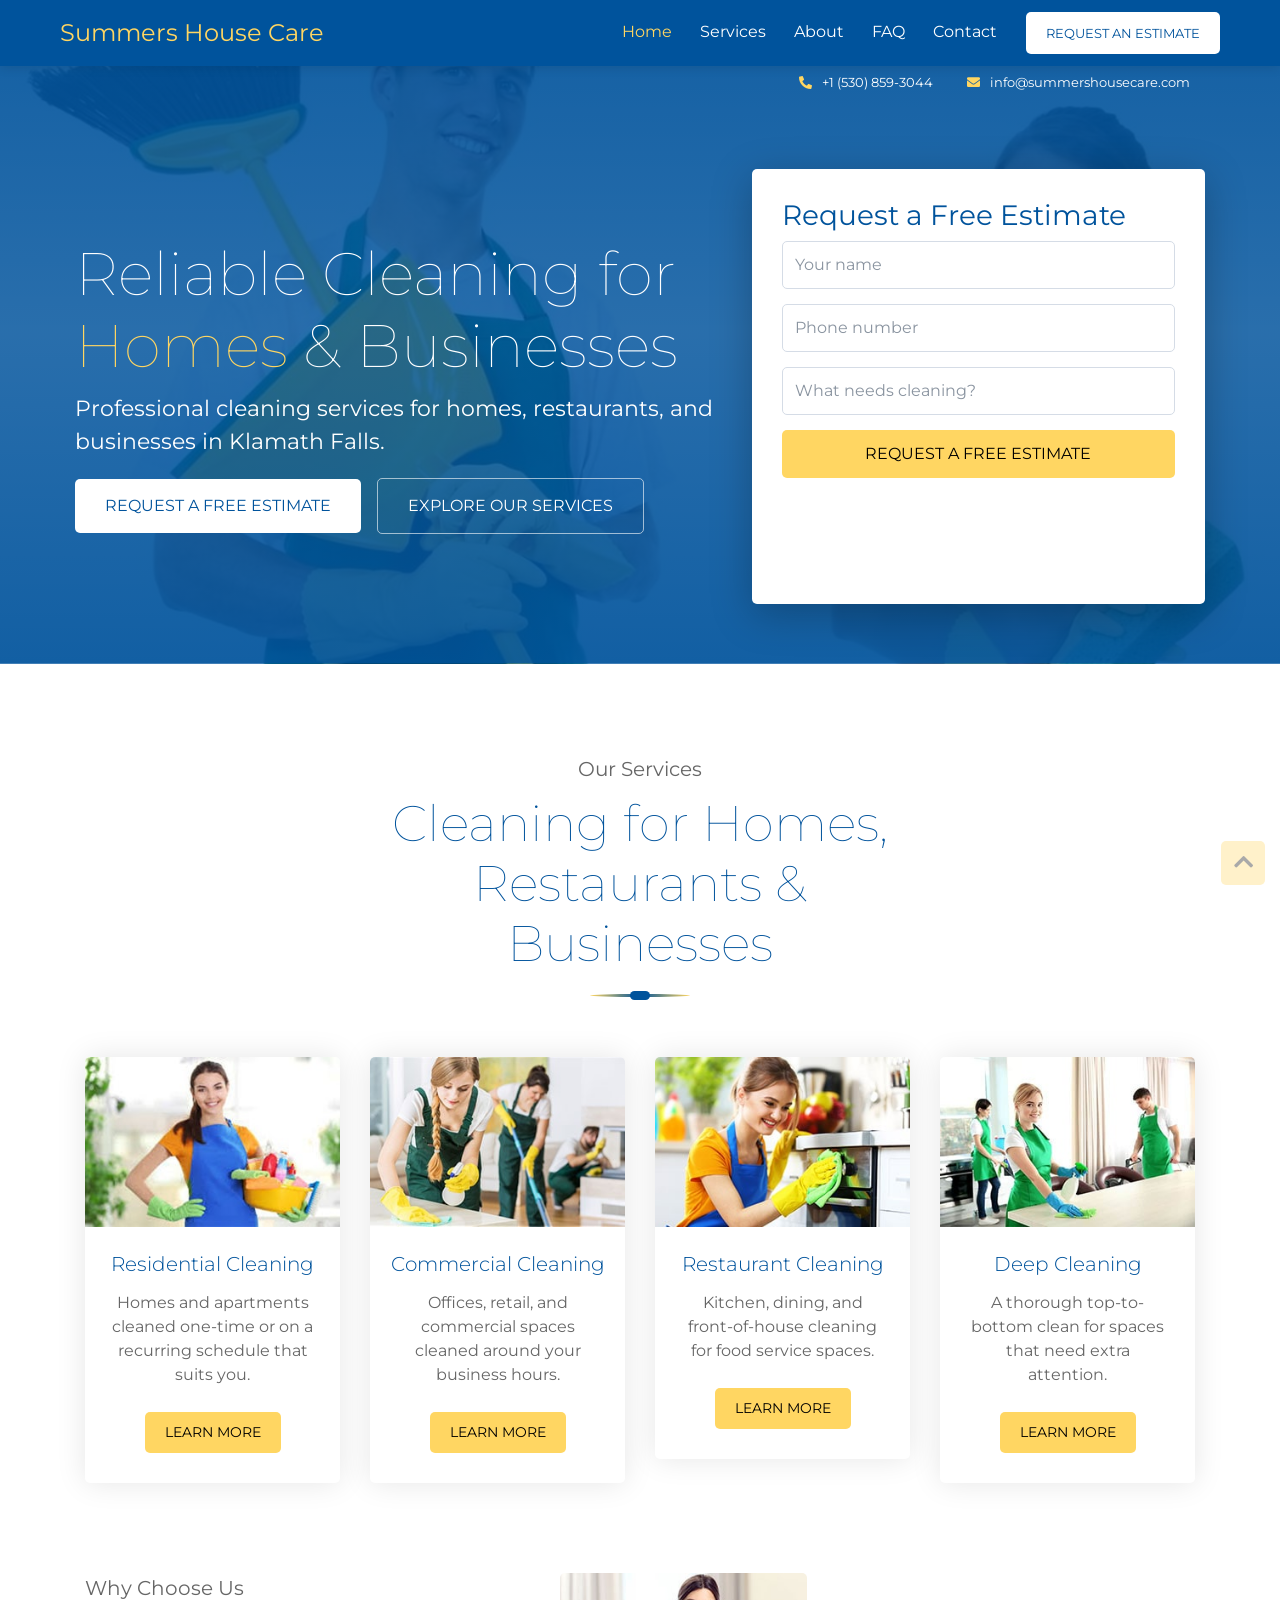
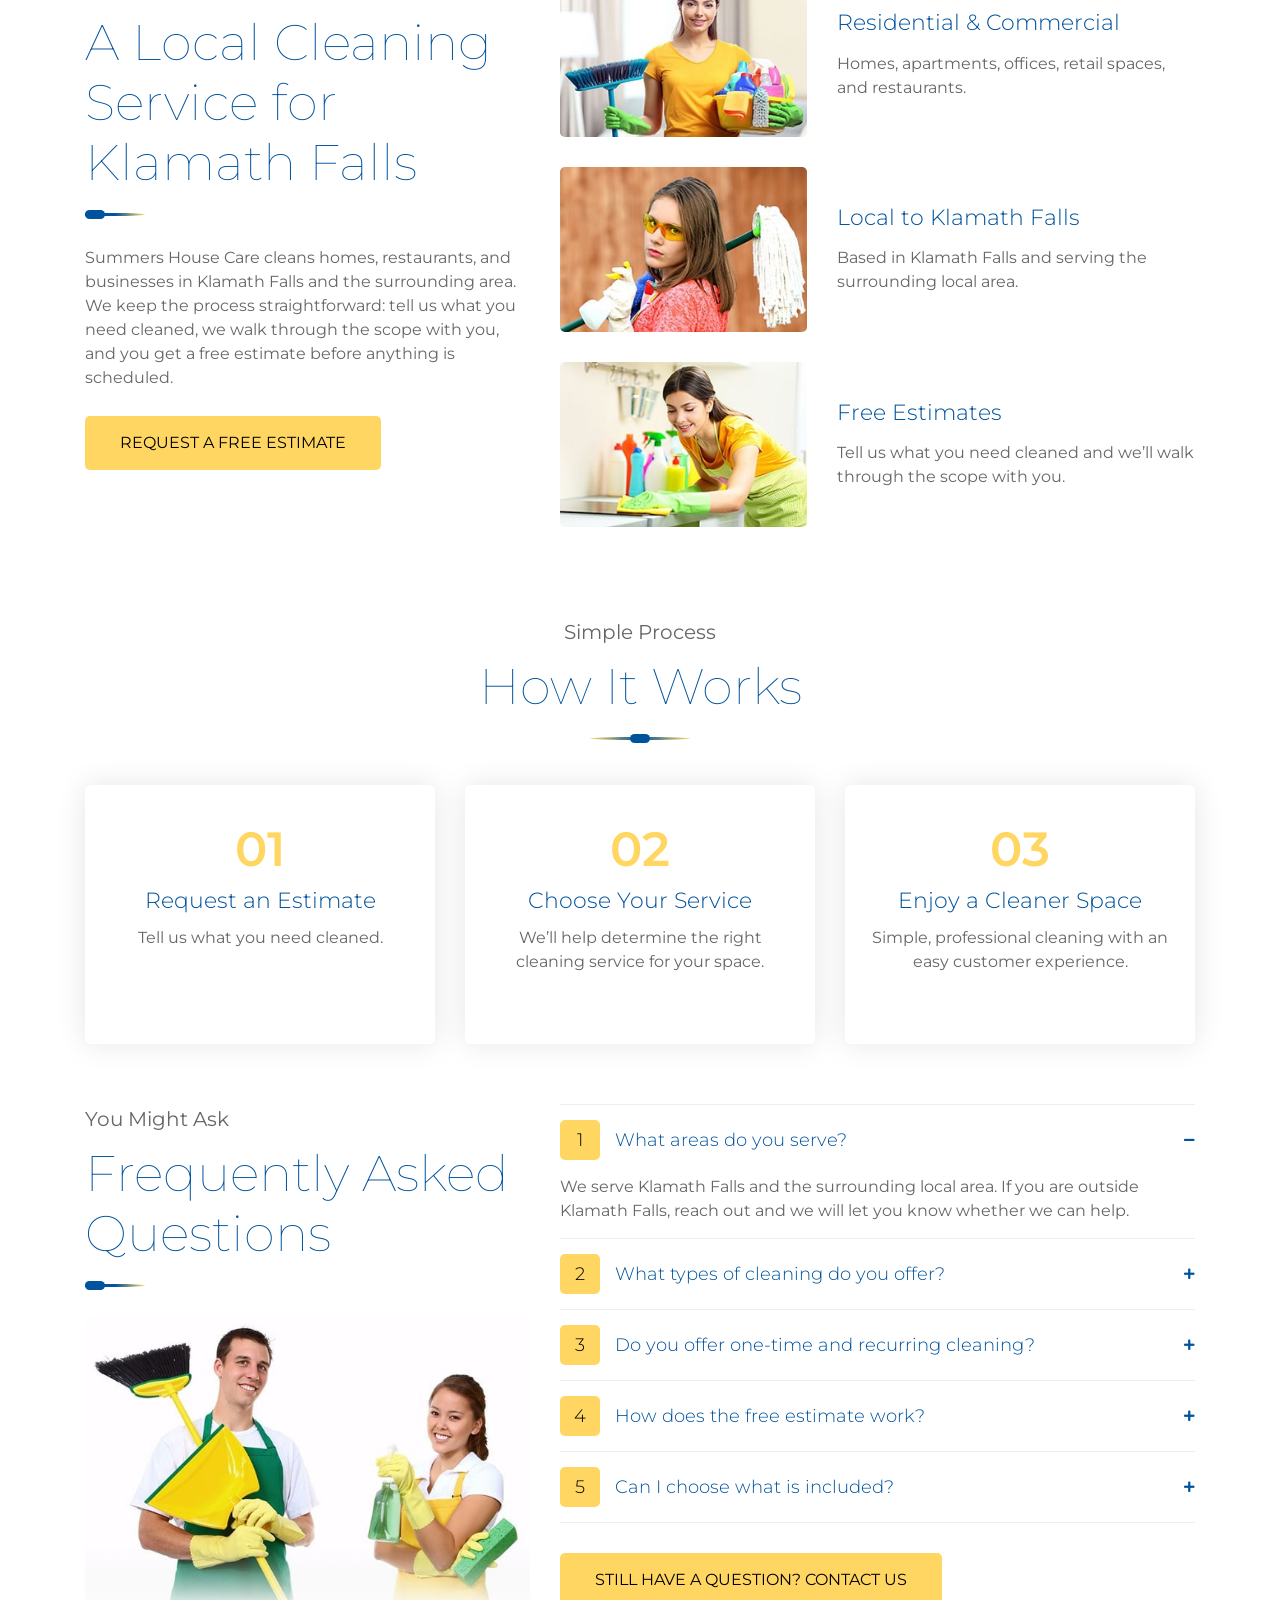
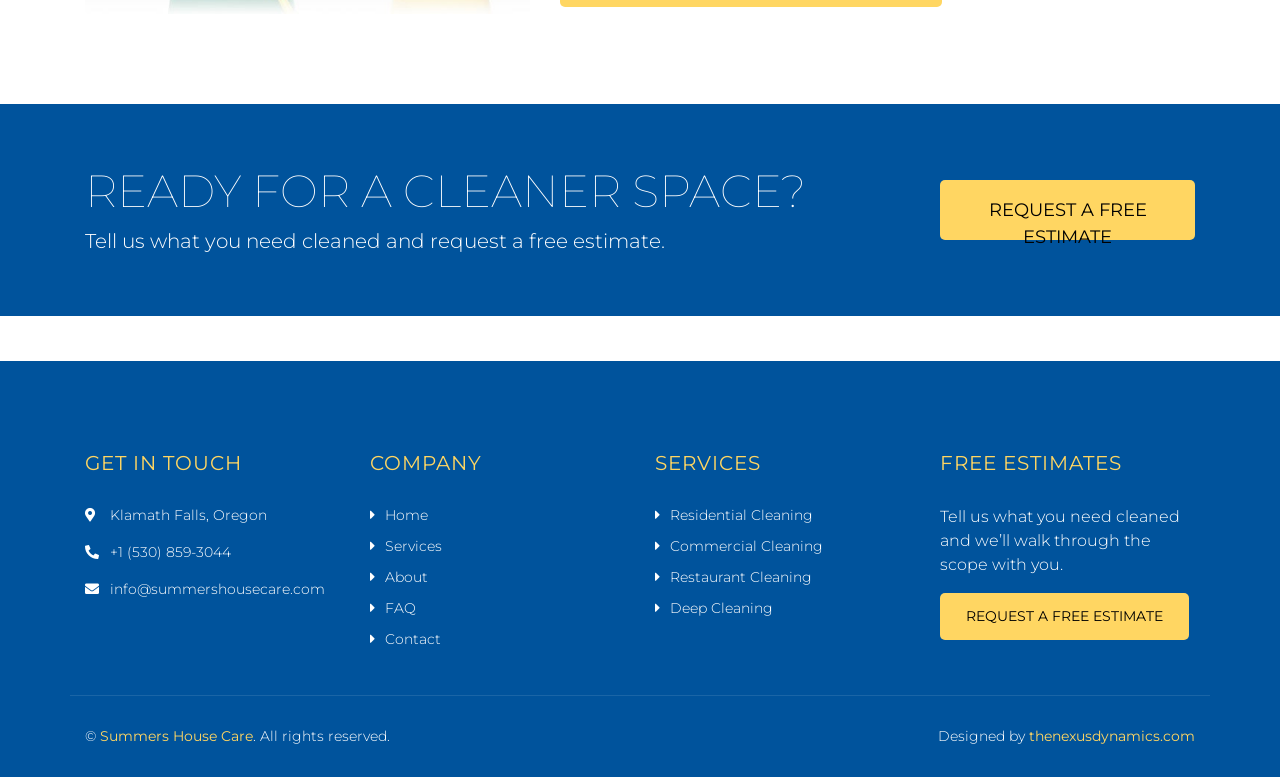
==== commit 8ecbe0bf: "Polish site into client-ready Summers House Care demo - Rewrite index.html as the primary conversion" ====
--- a/index.html
+++ b/index.html
@@ -2,22 +2,20 @@
 <html lang="en">
     <head>
         <meta charset="utf-8">
-        <title>Summers House Care - Professional Cleaning Services</title>
+        <title>Summers House Care | Residential &amp; Commercial Cleaning in Klamath Falls</title>
         <meta content="width=device-width, initial-scale=1.0" name="viewport">
-        <meta content="Summers House Care, Cleaning Services, Commercial Cleaning, Home Cleaning, Restaurant Cleaning, Klamath Falls" name="keywords">
-        <meta content="Summers House Care - Professional cleaning services in Klamath Falls including commercial, home, and restaurant cleaning." name="description">
+        <meta content="Summers House Care, Residential Cleaning, Commercial Cleaning, Restaurant Cleaning, Deep Cleaning, Klamath Falls" name="keywords">
+        <meta content="Summers House Care provides professional cleaning services for homes, restaurants, and businesses in Klamath Falls. Request a free estimate." name="description">
 
         <!-- Favicon -->
-        <link href="img/favicon.ico" rel="icon">
+        <link rel="icon" href="data:image/svg+xml,<svg xmlns='http://www.w3.org/2000/svg' viewBox='0 0 32 32'><rect width='32' height='32' rx='6' fill='%2300539C'/><text x='16' y='23' font-family='Montserrat,Arial,sans-serif' font-size='20' font-weight='600' fill='%23FFD662' text-anchor='middle'>S</text></svg>">
 
         <!-- Google Font -->
-        <link href="https://fonts.googleapis.com/css2?family=Montserrat:wght@100;300;400&display=swap" rel="stylesheet">
-        
+        <link href="https://fonts.googleapis.com/css2?family=Montserrat:wght@100;300;400;600&display=swap" rel="stylesheet">
+
         <!-- CSS Libraries -->
         <link href="https://stackpath.bootstrapcdn.com/bootstrap/4.4.1/css/bootstrap.min.css" rel="stylesheet">
         <link href="https://cdnjs.cloudflare.com/ajax/libs/font-awesome/5.10.0/css/all.min.css" rel="stylesheet">
-        <link href="lib/owlcarousel/assets/owl.carousel.min.css" rel="stylesheet">
-        <link href="lib/lightbox/css/lightbox.min.css" rel="stylesheet">
 
         <!-- Template Stylesheet -->
         <link href="css/style.css" rel="stylesheet">
@@ -31,115 +29,71 @@
                     <div class="header-top row align-items-center">
                         <div class="col-lg-3">
                             <div class="brand">
-                                <a href="index.html">
-                                    Summers House Care
-                                    <!-- <img src="img/logo.png" alt="Logo"> -->
-                                </a>
+                                <a href="index.html">Summers House Care</a>
                             </div>
                         </div>
                         <div class="col-lg-9">
                             <div class="topbar">
                                 <div class="topbar-col">
-                                    <a href="tel:+15308593044"><i class="fa fa-phone-alt"></i>+1 (530) 859-3044</a>
+                                    <a href="tel:+15308593044"><i class="fa fa-phone-alt" aria-hidden="true"></i>+1 (530) 859-3044</a>
                                 </div>
                                 <div class="topbar-col">
-                                    <a href="mailto:info@summershousecare.com"><i class="fa fa-envelope"></i>info@summershousecare.com</a>
-                                </div>
-                                <div class="topbar-col">
-                                    <div class="topbar-social">
-                                        <a href=""><i class="fab fa-twitter"></i></a>
-                                        <a href=""><i class="fab fa-facebook-f"></i></a>
-                                        <a href=""><i class="fab fa-youtube"></i></a>
-                                        <a href=""><i class="fab fa-instagram"></i></a>
-                                        <a href=""><i class="fab fa-linkedin-in"></i></a>
-                                    </div>
-                                </div>
-                            </div>
-                            <div class="navbar navbar-expand-lg bg-light navbar-light">
+                                    <a href="mailto:info@summershousecare.com"><i class="fa fa-envelope" aria-hidden="true"></i>info@summershousecare.com</a>
+                                </div>
+                            </div>
+                            <nav class="navbar navbar-expand-lg bg-light navbar-light" aria-label="Main navigation">
                                 <a href="index.html" class="navbar-brand">Summers House Care</a>
-                                <button type="button" class="navbar-toggler" data-toggle="collapse" data-target="#navbarCollapse">
+                                <button type="button" class="navbar-toggler" data-toggle="collapse" data-target="#navbarCollapse" aria-controls="navbarCollapse" aria-expanded="false" aria-label="Toggle navigation">
                                     <span class="navbar-toggler-icon"></span>
                                 </button>
 
                                 <div class="collapse navbar-collapse justify-content-between" id="navbarCollapse">
                                     <div class="navbar-nav ml-auto">
                                         <a href="index.html" class="nav-item nav-link active">Home</a>
+                                        <a href="service.html" class="nav-item nav-link">Services</a>
                                         <a href="about.html" class="nav-item nav-link">About</a>
-                                        <a href="service.html" class="nav-item nav-link">Service</a>
-                                        <a href="portfolio.html" class="nav-item nav-link">Project</a>
-                                        <a href="single.html" class="nav-item nav-link">Single</a>
+                                        <a href="index.html#faqs" class="nav-item nav-link">FAQ</a>
                                         <a href="contact.html" class="nav-item nav-link">Contact</a>
-                                        <div class="nav-item dropdown">
-                                            <a href="#" class="nav-link dropdown-toggle" data-toggle="dropdown">Dropdown</a>
-                                            <div class="dropdown-menu">
-                                                <a href="#" class="dropdown-item">Sub Item 1</a>
-                                                <a href="#" class="dropdown-item">Sub Item 2</a>
-                                            </div>
-                                        </div>
-                                        <a href="#" class="btn">Get A Quote</a>
-                                    </div>
-                                </div>
-                            </div>
-                        </div>
-                    </div>
-                    
+                                        <a href="#free-estimate" class="btn">Request an Estimate</a>
+                                    </div>
+                                </div>
+                            </nav>
+                        </div>
+                    </div>
+
                     <div class="hero row align-items-center">
                         <div class="col-md-7">
-                            <h2>Best & Trusted</h2>
-                            <h2><span>Cleaning</span> Service</h2>
-                            <p>Lorem ipsum dolor sit amet elit pretium facilisis ornare</p>
-                            <a class="btn" href="">Explore Now</a>
+                            <h1>Reliable Cleaning for <br><span>Homes</span> &amp; Businesses</h1>
+                            <p>Professional cleaning services for homes, restaurants, and businesses in Klamath Falls.</p>
+                            <a class="btn" href="#free-estimate">Request a Free Estimate</a>
+                            <a class="btn btn-hero-secondary" href="service.html">Explore Our Services</a>
                         </div>
                         <div class="col-md-5">
-                            <div class="form">
-                                <h3>Get A Quote</h3>
-                                <form>
-                                    <input class="form-control" type="text" placeholder="Your Name">
-                                    <input class="form-control" type="text" placeholder="Mobile Number">
+                            <div class="form" id="free-estimate">
+                                <h3>Request a Free Estimate</h3>
+                                <form class="estimate-form" novalidate>
+                                    <input class="form-control" type="text" name="name" autocomplete="name" aria-label="Your name" placeholder="Your name" required>
+                                    <input class="form-control" type="tel" name="phone" autocomplete="tel" aria-label="Phone number" placeholder="Phone number" required>
                                     <div class="control-group">
-                                        <select class="custom-select">
-                                            <option selected>Choose a service</option>
-                                            <option value="1">House Cleaning</option>
-                                            <option value="2">Apartment Cleaning</option>
-                                            <option value="3">Office Cleaning</option>
+                                        <select class="custom-select" name="cleaning-type" aria-label="Cleaning type" required>
+                                            <option value="" selected disabled>What needs cleaning?</option>
+                                            <option value="residential">Residential / Home</option>
+                                            <option value="commercial">Commercial / Office</option>
+                                            <option value="restaurant">Restaurant</option>
+                                            <option value="deep">Deep Cleaning</option>
+                                            <option value="other">Other / Not sure</option>
                                         </select>
                                     </div>
-                                    <textarea class="form-control" placeholder="Comment"></textarea>
-                                    <button class="btn btn-block">Get A Quote</button>
+                                    <button class="btn btn-block" type="submit">Request a Free Estimate</button>
+                                    <p class="form-demo-note">Demo form &mdash; not yet connected to a mailbox.</p>
                                 </form>
+                                <div class="form-status" role="status" aria-live="polite"></div>
                             </div>
                         </div>
                     </div>
                 </div>
             </div>
             <!-- Header End -->
-            
-            
-            <!-- About Start -->
-            <div class="about">
-                <div class="container">
-                    <div class="row">
-                        <div class="col-lg-5 col-md-6">
-                            <div class="about-img">
-                                <img src="img/about.jpg" alt="Image">
-                            </div>
-                        </div>
-                        <div class="col-lg-7 col-md-6">
-                            <div class="about-text">
-                                <h2><span>10</span> Years Experience</h2>
-                                <p>
-                                    Lorem ipsum dolor sit amet, consectetur adipiscing elit. Phasellus nec pretium mi. Curabitur facilisis ornare velit non vulputate. Aliquam metus tortor, auctor id gravida condimentum, viverra quis sem.
-                                </p>
-                                <p>
-                                    Lorem ipsum dolor sit amet, consectetur adipiscing elit. Phasellus nec pretium mi. Curabitur facilisis ornare velit non vulputate. Aliquam metus tortor, auctor id gravida condimentum, viverra quis sem. Curabitur non nisl nec nisi scelerisque maximus. Aenean consectetur convallis porttitor. Aliquam interdum at lacus non blandit.
-                                </p>
-                                <a class="btn" href="">Learn More</a>
-                            </div>
-                        </div>
-                    </div>
-                </div>
-            </div>
-            <!-- About End -->
 
 
             <!-- Service Start -->
@@ -147,55 +101,47 @@
                 <div class="container">
                     <div class="section-header">
                         <p>Our Services</p>
-                        <h2>Provide Services Worldwide</h2>
+                        <h2>Cleaning for Homes, Restaurants &amp; Businesses</h2>
                     </div>
                     <div class="row">
                         <div class="col-lg-3 col-md-6">
                             <div class="service-item">
-                                <img src="img/service-1.jpg" alt="Service">
-                                <h3>Commercial Cleaning</h3>
-                                <p>
-                                    Lorem ipsum dolor sit amet elit. Phasellus nec pretium mi. Curabitur facilisis ornare
-                                </p>
-                                <a class="btn" href="">Learn More</a>
+                                <img src="img/service-2.jpg" alt="A cleaned residential living room">
+                                <h3>Residential Cleaning</h3>
+                                <p>Homes and apartments cleaned one-time or on a recurring schedule that suits you.</p>
+                                <a class="btn" href="service.html">Learn More</a>
                             </div>
                         </div>
                         <div class="col-lg-3 col-md-6">
                             <div class="service-item">
-                                <img src="img/service-2.jpg" alt="Service">
-                                <h3>Home Cleaning</h3>
-                                <p>
-                                    Lorem ipsum dolor sit amet elit. Phasellus nec pretium mi. Curabitur facilisis ornare
-                                </p>
-                                <a class="btn" href="">Learn More</a>
+                                <img src="img/service-1.jpg" alt="A cleaned commercial office interior">
+                                <h3>Commercial Cleaning</h3>
+                                <p>Offices, retail, and commercial spaces cleaned around your business hours.</p>
+                                <a class="btn" href="service.html">Learn More</a>
                             </div>
                         </div>
                         <div class="col-lg-3 col-md-6">
                             <div class="service-item">
-                                <img src="img/service-3.jpg" alt="Service">
-                                <h3>Carpet Cleaning</h3>
-                                <p>
-                                    Lorem ipsum dolor sit amet elit. Phasellus nec pretium mi. Curabitur facilisis ornare
-                                </p>
-                                <a class="btn" href="">Learn More</a>
+                                <img src="img/service-4.jpg" alt="A restaurant kitchen being cleaned">
+                                <h3>Restaurant Cleaning</h3>
+                                <p>Kitchen, dining, and front-of-house cleaning for food service spaces.</p>
+                                <a class="btn" href="service.html">Learn More</a>
                             </div>
                         </div>
                         <div class="col-lg-3 col-md-6">
                             <div class="service-item">
-                                <img src="img/service-4.jpg" alt="Service">
-                                <h3>Restaurant Cleaning</h3>
-                                <p>
-                                    Lorem ipsum dolor sit amet elit. Phasellus nec pretium mi. Curabitur facilisis ornare
-                                </p>
-                                <a class="btn" href="">Learn More</a>
+                                <img src="img/service-3.jpg" alt="Detailed deep cleaning of floors">
+                                <h3>Deep Cleaning</h3>
+                                <p>A thorough top-to-bottom clean for spaces that need extra attention.</p>
+                                <a class="btn" href="service.html">Learn More</a>
                             </div>
                         </div>
                     </div>
                 </div>
             </div>
             <!-- Service End -->
-            
-            
+
+
             <!-- Feature Start -->
             <div class="feature">
                 <div class="container">
@@ -203,45 +149,39 @@
                         <div class="col-md-5">
                             <div class="section-header left">
                                 <p>Why Choose Us</p>
-                                <h2>Expert Cleaners and World Class Services</h2>
+                                <h2>A Local Cleaning Service for Klamath Falls</h2>
                             </div>
                             <p>
-                                Lorem ipsum dolor sit amet, consectetur adipiscing elit. Phasellus nec pretium mi. Curabitur facilisis ornare velit non vulputate. Aliquam metus tortor, auctor id gravida condimentum, viverra quis sem. Curabitur non nisl nec nisi scelerisque maximus. Aenean consectetur convallis porttitor. Aliquam interdum at lacus non blandit.
+                                Summers House Care cleans homes, restaurants, and businesses in Klamath Falls and the surrounding area. We keep the process straightforward: tell us what you need cleaned, we walk through the scope with you, and you get a free estimate before anything is scheduled.
                             </p>
-                            <a class="btn" href="">Learn More</a>
+                            <a class="btn" href="contact.html">Request a Free Estimate</a>
                         </div>
                         <div class="col-md-7">
                             <div class="row align-items-center feature-item">
                                 <div class="col-5">
-                                    <img src="img/feature-1.jpg" alt="Feature">
+                                    <img src="img/feature-1.jpg" alt="Cleaning supplies ready for a job">
                                 </div>
                                 <div class="col-7">
-                                    <h3>Expert Cleaners</h3>
-                                    <p>
-                                        Lorem ipsum dolor sit amet elit. Phasellus nec pretium mi. Curabitur facilisis ornare velit non vulputate.
-                                    </p>
+                                    <h3>Residential &amp; Commercial</h3>
+                                    <p>Homes, apartments, offices, retail spaces, and restaurants.</p>
                                 </div>
                             </div>
                             <div class="row align-items-center feature-item">
                                 <div class="col-5">
-                                    <img src="img/feature-2.jpg" alt="Feature">
+                                    <img src="img/feature-2.jpg" alt="A clean, tidy interior space">
                                 </div>
                                 <div class="col-7">
-                                    <h3>Reasonable Prices</h3>
-                                    <p>
-                                        Lorem ipsum dolor sit amet elit. Phasellus nec pretium mi. Curabitur facilisis ornare velit non vulputate.
-                                    </p>
+                                    <h3>Local to Klamath Falls</h3>
+                                    <p>Based in Klamath Falls and serving the surrounding local area.</p>
                                 </div>
                             </div>
                             <div class="row align-items-center feature-item">
                                 <div class="col-5">
-                                    <img src="img/feature-3.jpg" alt="Feature">
+                                    <img src="img/feature-3.jpg" alt="A freshly cleaned surface">
                                 </div>
                                 <div class="col-7">
-                                    <h3>Quick & Best Services</h3>
-                                    <p>
-                                        Lorem ipsum dolor sit amet elit. Phasellus nec pretium mi. Curabitur facilisis ornare velit non vulputate.
-                                    </p>
+                                    <h3>Free Estimates</h3>
+                                    <p>Tell us what you need cleaned and we&rsquo;ll walk through the scope with you.</p>
                                 </div>
                             </div>
                         </div>
@@ -251,8 +191,43 @@
             <!-- Feature End -->
 
 
+            <!-- How It Works Start -->
+            <div class="steps">
+                <div class="container">
+                    <div class="section-header">
+                        <p>Simple Process</p>
+                        <h2>How It Works</h2>
+                    </div>
+                    <div class="row">
+                        <div class="col-md-4">
+                            <div class="step-item">
+                                <div class="step-num">01</div>
+                                <h3>Request an Estimate</h3>
+                                <p>Tell us what you need cleaned.</p>
+                            </div>
+                        </div>
+                        <div class="col-md-4">
+                            <div class="step-item">
+                                <div class="step-num">02</div>
+                                <h3>Choose Your Service</h3>
+                                <p>We&rsquo;ll help determine the right cleaning service for your space.</p>
+                            </div>
+                        </div>
+                        <div class="col-md-4">
+                            <div class="step-item">
+                                <div class="step-num">03</div>
+                                <h3>Enjoy a Cleaner Space</h3>
+                                <p>Simple, professional cleaning with an easy customer experience.</p>
+                            </div>
+                        </div>
+                    </div>
+                </div>
+            </div>
+            <!-- How It Works End -->
+
+
             <!-- FAQs Start -->
-            <div class="faqs">
+            <div class="faqs" id="faqs">
                 <div class="container">
                     <div class="row">
                         <div class="col-md-5">
@@ -260,349 +235,94 @@
                                 <p>You Might Ask</p>
                                 <h2>Frequently Asked Questions</h2>
                             </div>
-                            <img src="img/faqs.jpg" alt="Image">
+                            <img src="img/faqs.jpg" alt="A clean, freshly tidied home interior">
                         </div>
                         <div class="col-md-7">
                             <div id="accordion">
                                 <div class="card">
                                     <div class="card-header">
-                                        <a class="card-link collapsed" data-toggle="collapse" href="#collapseOne" aria-expanded="true">
-                                            <span>1</span> Lorem ipsum dolor sit amet?
+                                        <a class="card-link" data-toggle="collapse" href="#collapseOne" aria-expanded="true">
+                                            <span>1</span> What areas do you serve?
                                         </a>
                                     </div>
                                     <div id="collapseOne" class="collapse show" data-parent="#accordion">
                                         <div class="card-body">
-                                            Lorem ipsum dolor sit amet, consectetur adipiscing elit. Phasellus nec pretium mi. Curabitur facilisis ornare velit non.
-                                        </div>
-                                    </div>
-                                </div>
-                                <div class="card">
-                                    <div class="card-header">
-                                        <a class="card-link" data-toggle="collapse" href="#collapseTwo">
-                                            <span>2</span> Lorem ipsum dolor sit amet?
+                                            We serve Klamath Falls and the surrounding local area. If you are outside Klamath Falls, reach out and we will let you know whether we can help.
+                                        </div>
+                                    </div>
+                                </div>
+                                <div class="card">
+                                    <div class="card-header">
+                                        <a class="card-link collapsed" data-toggle="collapse" href="#collapseTwo" aria-expanded="false">
+                                            <span>2</span> What types of cleaning do you offer?
                                         </a>
                                     </div>
                                     <div id="collapseTwo" class="collapse" data-parent="#accordion">
                                         <div class="card-body">
-                                            Lorem ipsum dolor sit amet, consectetur adipiscing elit. Phasellus nec pretium mi. Curabitur facilisis ornare velit non.
-                                        </div>
-                                    </div>
-                                </div>
-                                <div class="card">
-                                    <div class="card-header">
-                                        <a class="card-link" data-toggle="collapse" href="#collapseThree">
-                                            <span>3</span> Lorem ipsum dolor sit amet?
+                                            Residential and commercial cleaning, including homes, apartments, offices, retail spaces, restaurants, and deep cleaning projects.
+                                        </div>
+                                    </div>
+                                </div>
+                                <div class="card">
+                                    <div class="card-header">
+                                        <a class="card-link collapsed" data-toggle="collapse" href="#collapseThree" aria-expanded="false">
+                                            <span>3</span> Do you offer one-time and recurring cleaning?
                                         </a>
                                     </div>
                                     <div id="collapseThree" class="collapse" data-parent="#accordion">
                                         <div class="card-body">
-                                            Lorem ipsum dolor sit amet, consectetur adipiscing elit. Phasellus nec pretium mi. Curabitur facilisis ornare velit non.
-                                        </div>
-                                    </div>
-                                </div>
-                                <div class="card">
-                                    <div class="card-header">
-                                        <a class="card-link" data-toggle="collapse" href="#collapseFour">
-                                            <span>4</span> Lorem ipsum dolor sit amet?
+                                            Yes. We can arrange one-time deep cleans as well as weekly, bi-weekly, or monthly service depending on your needs.
+                                        </div>
+                                    </div>
+                                </div>
+                                <div class="card">
+                                    <div class="card-header">
+                                        <a class="card-link collapsed" data-toggle="collapse" href="#collapseFour" aria-expanded="false">
+                                            <span>4</span> How does the free estimate work?
                                         </a>
                                     </div>
                                     <div id="collapseFour" class="collapse" data-parent="#accordion">
                                         <div class="card-body">
-                                            Lorem ipsum dolor sit amet, consectetur adipiscing elit. Phasellus nec pretium mi. Curabitur facilisis ornare velit non.
-                                        </div>
-                                    </div>
-                                </div>
-                                <div class="card">
-                                    <div class="card-header">
-                                        <a class="card-link" data-toggle="collapse" href="#collapseFour">
-                                            <span>5</span> Lorem ipsum dolor sit amet?
-                                        </a>
-                                    </div>
-                                    <div id="collapseFour" class="collapse" data-parent="#accordion">
-                                        <div class="card-body">
-                                            Lorem ipsum dolor sit amet, consectetur adipiscing elit. Phasellus nec pretium mi. Curabitur facilisis ornare velit non.
-                                        </div>
-                                    </div>
-                                </div> 
-                            </div>
-                            <a class="btn" href="">Ask more</a>
+                                            Tell us what you need cleaned by phone or through the estimate form. We will discuss the scope of work and your schedule, then provide a free estimate.
+                                        </div>
+                                    </div>
+                                </div>
+                                <div class="card">
+                                    <div class="card-header">
+                                        <a class="card-link collapsed" data-toggle="collapse" href="#collapseFive" aria-expanded="false">
+                                            <span>5</span> Can I choose what is included?
+                                        </a>
+                                    </div>
+                                    <div id="collapseFive" class="collapse" data-parent="#accordion">
+                                        <div class="card-body">
+                                            Yes. We tailor the scope of work to match what matters most to you and your space.
+                                        </div>
+                                    </div>
+                                </div>
+                            </div>
+                            <a class="btn" href="contact.html">Still have a question? Contact us</a>
                         </div>
                     </div>
                 </div>
             </div>
             <!-- FAQs End -->
-            
-            
-            <!-- Pricing Plan Start -->
-            <div class="price">
-                <div class="container">
-                    <div class="section-header">
-                        <p>Pricing Plan</p>
-                        <h2>No Extra Hidden Charges</h2>
-                    </div>
-                    <div class="row">
-                        <div class="col-md-4">
-                            <div class="price-item">
-                                <div class="price-header">
-                                    <div class="price-icon">
-                                        <i class="fa fa-home"></i>
-                                    </div>
-                                    <div class="price-title">
-                                        <h2>Standard</h2>
-                                    </div>
-                                    <div class="price-pricing">
-                                        <h2><small>$</small>99</h2>
-                                    </div>
-                                </div>
-                                <div class="price-body">
-                                    <div class="price-des">
-                                        <ul>
-                                            <li>3 Bedrooms cleaning</li>
-                                            <li>2 Bathrooms cleaning</li>
-                                            <li>1 Living room Cleaning</li>
-                                            <li>Vacuum Cleaning</li>
-                                            <li>Within 6 Hours</li>
-                                        </ul>
-                                    </div>
-                                </div>
-                                <div class="price-footer">
-                                    <div class="price-action">
-                                        <a href=""><i class="fa fa-shopping-cart"></i>Book Now</a>
-                                    </div>
-                                </div>
-                            </div>
-                        </div>
-                        <div class="col-md-4">
-                            <div class="price-item featured-item">
-                                <div class="price-header">
-                                    <div class="price-icon">
-                                        <i class="fa fa-star"></i>
-                                    </div>
-                                    <div class="price-title">
-                                        <h2>Premium</h2>
-                                    </div>
-                                    <div class="price-pricing">
-                                        <h2><small>$</small>149</h2>
-                                    </div>
-                                </div>
-                                <div class="price-body">
-                                    <div class="price-des">
-                                        <ul>
-                                            <li>5 Bedrooms cleaning</li>
-                                            <li>3 Bathrooms cleaning</li>
-                                            <li>2 Living room Cleaning</li>
-                                            <li>Vacuum Cleaning</li>
-                                            <li>Within 6 Hours</li>
-                                        </ul>
-                                    </div>
-                                </div>
-                                <div class="price-footer">
-                                    <div class="price-action">
-                                        <a href=""><i class="fa fa-shopping-cart"></i>Book Now</a>
-                                    </div>
-                                </div>
-                            </div>
-                        </div>
-                        <div class="col-md-4">
-                            <div class="price-item">
-                                <div class="price-header">
-                                    <div class="price-icon">
-                                        <i class="fa fa-gift"></i>
-                                    </div>
-                                    <div class="price-title">
-                                        <h2>Enterprise</h2>
-                                    </div>
-                                    <div class="price-pricing">
-                                        <h2><small>$</small>199</h2>
-                                    </div>
-                                </div>
-                                <div class="price-body">
-                                    <div class="price-des">
-                                        <ul>
-                                            <li>8 Bedrooms cleaning</li>
-                                            <li>5 Bathrooms cleaning</li>
-                                            <li>3 Living room Cleaning</li>
-                                            <li>Vacuum Cleaning</li>
-                                            <li>Within 12 Hours</li>
-                                        </ul>
-                                    </div>
-                                </div>
-                                <div class="price-footer">
-                                    <div class="price-action">
-                                        <a href=""><i class="fa fa-shopping-cart"></i>Book Now</a>
-                                    </div>
-                                </div>
-                            </div>
-                        </div>
-                    </div>
-                </div>
-            </div>
-            <!-- Pricing Plan End -->
-            
-            
-            <!-- Newsletter Start -->
-            <div class="newsletter">
-                <div class="container">
-                    <div class="row align-items-center">
-                        <div class="col-md-8">
-                            <h2>Get A Free Quote</h2>
-                            <p>
-                                Lorem ipsum dolor sit amet adipiscing elit
-                            </p>
-                        </div>
-                        <div class="col-md-4">
-                            <div class="form">
-                                <input class="form-control" placeholder="Email here">
-                                <button class="btn">Submit</button>
-                            </div>
-                        </div>
-                    </div>
-                </div>
-            </div>
-            <!-- Newsletter End -->
-
-
-            <!-- Testimonial Start -->
-            <div class="testimonial">
-                <div class="container">
-                    <div class="section-header">
-                        <p>Client Review</p>
-                        <h2>Client Says About Service</h2>
-                    </div>
-                    <div class="owl-carousel testimonials-carousel">
-                        <div class="testimonial-item">
-                            <div class="testimonial-img">
-                                <img src="img/testimonial-1.jpg" alt="">
-                            </div>
-                            <div class="testimonial-content">
-                                <p>
-                                    Lorem ipsum dolor sit amet, consectetur adipiscing elit. Etiam accumsan lacus eget velit
-                                </p>
-                                <h3>Customer Name</h3>
-                                <h4>Profession</h4>
-                            </div>
-                        </div>
-                        <div class="testimonial-item">
-                            <div class="testimonial-img">
-                                <img src="img/testimonial-2.jpg" alt="">
-                            </div>
-                            <div class="testimonial-content">
-                                <p>
-                                    Lorem ipsum dolor sit amet, consectetur adipiscing elit. Etiam accumsan lacus eget velit
-                                </p>
-                                <h3>Customer Name</h3>
-                                <h4>Profession</h4>
-                            </div>
-                        </div>
-                        <div class="testimonial-item">
-                            <div class="testimonial-img">
-                                <img src="img/testimonial-3.jpg" alt="">
-                            </div>
-                            <div class="testimonial-content">
-                                <p>
-                                    Lorem ipsum dolor sit amet, consectetur adipiscing elit. Etiam accumsan lacus eget velit
-                                </p>
-                                <h3>Customer Name</h3>
-                                <h4>Profession</h4>
-                            </div>
-                        </div>
-                        <div class="testimonial-item">
-                            <div class="testimonial-img">
-                                <img src="img/testimonial-4.jpg" alt="">
-                            </div>
-                            <div class="testimonial-content">
-                                <p>
-                                    Lorem ipsum dolor sit amet, consectetur adipiscing elit. Etiam accumsan lacus eget velit
-                                </p>
-                                <h3>Customer Name</h3>
-                                <h4>Profession</h4>
-                            </div>
-                        </div>
-                    </div>
-                </div>
-            </div>
-            <!-- Testimonial End -->
-            
-            
+
+
             <!-- Call to Action Start -->
             <div class="call-to-action">
                 <div class="container">
                     <div class="row align-items-center">
                         <div class="col-md-9">
-                            <h2>Get A Free Cleaning Service</h2>
-                            <p>
-                                Lorem ipsum dolor sit amet, consectetur adipiscing elit
-                            </p>
+                            <h2>Ready for a Cleaner Space?</h2>
+                            <p>Tell us what you need cleaned and request a free estimate.</p>
                         </div>
                         <div class="col-md-3">
-                            <a class="btn" href="https://htmlcodex.com/contact">Contact Us</a>
+                            <a class="btn" href="contact.html">Request a Free Estimate</a>
                         </div>
                     </div>
                 </div>
             </div>
             <!-- Call to Action End -->
-
-
-            <!-- Blog Start -->
-            <div class="blog">
-                <div class="container">
-                    <div class="section-header">
-                        <p>Latest From Blog</p>
-                        <h2>Stay Updated From Our Blog</h2>
-                    </div>
-                    <div class="row">
-                        <div class="col-lg-4 col-md-6">
-                            <div class="blog-item">
-                                <img src="img/blog-1.jpg" alt="Blog">
-                                <h3>Lorem ipsum dolor</h3>
-                                <div class="meta">
-                                    <i class="fa fa-list-alt"></i>
-                                    <a href="">Commercial Cleaning</a>
-                                    <i class="fa fa-calendar-alt"></i>
-                                    <p>11-Jun-20</p>
-                                </div>
-                                <p>
-                                    Lorem ipsum dolor sit amet elit. Phasellus nec pretium mi. Curabitur facilisis ornare velit non vulputate. Aliquam metus tortor, auctor id gravida condimentum
-                                </p>
-                                <a class="btn" href="">Learn More</a>
-                            </div>
-                        </div>
-                        <div class="col-lg-4 col-md-6">
-                            <div class="blog-item">
-                                <img src="img/blog-2.jpg" alt="Blog">
-                                <h3>Lorem ipsum dolor</h3>
-                                <div class="meta">
-                                    <i class="fa fa-list-alt"></i>
-                                    <a href="">Home Cleaning</a>
-                                    <i class="fa fa-calendar-alt"></i>
-                                    <p>11-Jun-20</p>
-                                </div>
-                                <p>
-                                    Lorem ipsum dolor sit amet elit. Phasellus nec pretium mi. Curabitur facilisis ornare velit non vulputate. Aliquam metus tortor, auctor id gravida condimentum
-                                </p>
-                                <a class="btn" href="">Learn More</a>
-                            </div>
-                        </div>
-                        <div class="col-lg-4 col-md-6">
-                            <div class="blog-item">
-                                <img src="img/blog-3.jpg" alt="Blog">
-                                <h3>Lorem ipsum dolor</h3>
-                                <div class="meta">
-                                    <i class="fa fa-list-alt"></i>
-                                    <a href="">Carpet Cleaning</a>
-                                    <i class="fa fa-calendar-alt"></i>
-                                    <p>11-Jun-20</p>
-                                </div>
-                                <p>
-                                    Lorem ipsum dolor sit amet elit. Phasellus nec pretium mi. Curabitur facilisis ornare velit non vulputate. Aliquam metus tortor, auctor id gravida condimentum
-                                </p>
-                                <a class="btn" href="">Learn More</a>
-                            </div>
-                        </div>
-                    </div>
-                </div>
-            </div>
-            <!-- Blog End -->
 
 
             <!-- Footer Start -->
@@ -612,82 +332,59 @@
                         <div class="col-md-6 col-lg-3">
                             <div class="footer-contact">
                                 <h2>Get In Touch</h2>
-                                <p><i class="fa fa-map-marker-alt"></i>Klamath Falls</p>
-                                <p><i class="fa fa-phone-alt"></i>+1 (530) 859-3044</p>
-                                <p><i class="fa fa-envelope"></i>info@summershousecare.com</p>
-                                <div class="footer-social">
-                                    <a href=""><i class="fab fa-twitter"></i></a>
-                                    <a href=""><i class="fab fa-facebook-f"></i></a>
-                                    <a href=""><i class="fab fa-youtube"></i></a>
-                                    <a href=""><i class="fab fa-instagram"></i></a>
-                                    <a href=""><i class="fab fa-linkedin-in"></i></a>
-                                </div>
+                                <p><i class="fa fa-map-marker-alt" aria-hidden="true"></i>Klamath Falls, Oregon</p>
+                                <p><i class="fa fa-phone-alt" aria-hidden="true"></i><a href="tel:+15308593044">+1 (530) 859-3044</a></p>
+                                <p><i class="fa fa-envelope" aria-hidden="true"></i><a href="mailto:info@summershousecare.com">info@summershousecare.com</a></p>
                             </div>
                         </div>
                         <div class="col-md-6 col-lg-3">
                             <div class="footer-link">
-                                <h2>Useful Link</h2>
-                                <a href="">About Us</a>
-                                <a href="">Our Story</a>
-                                <a href="">Our Services</a>
-                                <a href="">Our Projects</a>
-                                <a href="">Contact Us</a>
+                                <h2>Company</h2>
+                                <a href="index.html">Home</a>
+                                <a href="service.html">Services</a>
+                                <a href="about.html">About</a>
+                                <a href="index.html#faqs">FAQ</a>
+                                <a href="contact.html">Contact</a>
                             </div>
                         </div>
                         <div class="col-md-6 col-lg-3">
                             <div class="footer-link">
-                                <h2>Useful Link</h2>
-                                <a href="">Our Clients</a>
-                                <a href="">Clients Review</a>
-                                <a href="">Ongoing Project</a>
-                                <a href="">Customer Support</a>
-                                <a href="">FAQs</a>
+                                <h2>Services</h2>
+                                <a href="service.html">Residential Cleaning</a>
+                                <a href="service.html">Commercial Cleaning</a>
+                                <a href="service.html">Restaurant Cleaning</a>
+                                <a href="service.html">Deep Cleaning</a>
                             </div>
                         </div>
                         <div class="col-md-6 col-lg-3">
                             <div class="footer-form">
-                                <h2>Stay Updated</h2>
-                                <p>
-                                    Lorem ipsum dolor sit amet, adipiscing elit. Etiam accumsan lacus eget velit
-                                </p>
-                                <input class="form-control" placeholder="Email here">
-                                <button class="btn">Submit</button>
-                            </div>
-                        </div>
-                    </div>
-                </div>
-                <div class="container footer-menu">
-                    <div class="f-menu">
-                        <a href="">Terms of use</a>
-                        <a href="">Privacy policy</a>
-                        <a href="">Cookies</a>
-                        <a href="">Help & FQAs</a>
-                        <a href="">Contact us</a>
+                                <h2>Free Estimates</h2>
+                                <p>Tell us what you need cleaned and we&rsquo;ll walk through the scope with you.</p>
+                                <a class="btn" href="contact.html">Request a Free Estimate</a>
+                            </div>
+                        </div>
                     </div>
                 </div>
                 <div class="container copyright">
                     <div class="row">
                         <div class="col-md-6">
-                            <p>&copy; <a href="index.html">Summers House Care</a>, All Right Reserved.</p>
+                            <p>&copy; <a href="index.html">Summers House Care</a>. All rights reserved.</p>
                         </div>
                         <div class="col-md-6">
-                            <p>Designed By <a href="https://thenexusdynamics.com">thenexusdynamics.com</a></p>
+                            <p>Designed by <a href="https://thenexusdynamics.com">thenexusdynamics.com</a></p>
                         </div>
                     </div>
                 </div>
             </div>
             <!-- Footer End -->
-            
-            <a href="#" class="back-to-top"><i class="fa fa-chevron-up"></i></a>
+
+            <a href="#" class="back-to-top" aria-label="Back to top"><i class="fa fa-chevron-up" aria-hidden="true"></i></a>
         </div>
 
         <!-- JavaScript Libraries -->
         <script src="https://code.jquery.com/jquery-3.4.1.min.js"></script>
         <script src="https://stackpath.bootstrapcdn.com/bootstrap/4.4.1/js/bootstrap.bundle.min.js"></script>
         <script src="lib/easing/easing.min.js"></script>
-        <script src="lib/owlcarousel/owl.carousel.min.js"></script>
-        <script src="lib/isotope/isotope.pkgd.min.js"></script>
-        <script src="lib/lightbox/js/lightbox.min.js"></script>
 
         <!-- Template Javascript -->
         <script src="js/main.js"></script>
--- a/css/style.css
+++ b/css/style.css
@@ -80,7 +80,7 @@
 
 .header.home {
     margin-bottom: 45px;
-    background: linear-gradient(rgba(0, 83, 156, 1), rgba(0, 83, 156, .9), rgba(0, 83, 156, 1)), url(../img/header.jpg);
+    background: linear-gradient(rgba(0, 83, 156, .93), rgba(0, 83, 156, .84), rgba(0, 83, 156, .93)), url(../img/header.jpg);
     background-position: center;
     background-repeat: no-repeat;
     background-size: cover;
@@ -109,42 +109,70 @@
     max-height: 100px;
 }
 
-.navbar.sticky {
+.navbar {
     position: fixed;
     top: 0;
     width: 100%;
-    max-width: 1366px;
     z-index: 999;
     background: #00539C !important;
-    box-shadow: 0 2px 10px rgba(0, 0, 0, 0.2);
     padding: 10px 60px;
     transition: all 0.3s ease;
 }
 
-.navbar.sticky .navbar-brand {
+.navbar .navbar-brand {
     display: inline-block !important;
     color: #FFD662 !important;
     font-size: 24px;
     font-weight: 400;
 }
 
-.navbar.sticky .navbar-light a.nav-link {
+.navbar .navbar-light a.nav-link {
     color: #ffffff !important;
 }
 
-.navbar.sticky .navbar-light a.nav-link:hover,
-.navbar.sticky .navbar-light a.nav-link.active {
+.navbar .navbar-light a.nav-link:hover,
+.navbar .navbar-light a.nav-link.active {
     color: #FFD662 !important;
 }
 
-.navbar.sticky .btn {
-    background: #FFD662;
-    color: #000000;
-}
-
-.navbar.sticky .btn:hover {
+.navbar .btn {
+    background: #FFD662;
+    color: #000000;
+}
+
+.navbar .btn:hover {
     background: #ffffff;
     color: #00539C;
+}
+
+.navbar.sticky {
+    max-width: 1366px;
+    box-shadow: 0 2px 10px rgba(0, 0, 0, 0.2);
+    background: #00539C !important;
+}
+
+.header {
+    padding-top: 70px;
+}
+
+.header .brand {
+    display: none;
+}
+
+@media (min-width: 992px) {
+    .header .row {
+        padding: 0 60px;
+    }
+
+    .navbar {
+        max-width: 1366px;
+        left: 50%;
+        transform: translateX(-50%);
+    }
+
+    .header .topbar {
+        padding-bottom: 50px;
+    }
 }
 
 .header .topbar {
@@ -201,61 +229,166 @@
     color: #FFD662;
 }
 
+@media (max-width: 991px) {
+    .header .brand {
+        display: none;
+    }
+
+    .header .topbar {
+        display: none;
+    }
+
+    .header {
+        padding-top: 70px;
+    }
+
+    .header .row {
+        padding: 0 !important;
+    }
+
+    .header .header-top {
+        padding: 0;
+        border-bottom: none;
+    }
+
+    .header .col-lg-9 {
+        max-width: 100%;
+        flex: 0 0 100%;
+        padding: 0;
+    }
+
+    .navbar {
+        position: fixed;
+        max-width: 100%;
+        left: 0;
+        transform: none;
+        padding: 10px 15px;
+        background: #00539C !important;
+        border: none;
+        border-radius: 0;
+    }
+
+    .navbar .navbar-brand {
+        font-size: 22px;
+        margin-right: auto;
+        padding-left: 0;
+    }
+
+    .navbar .navbar-toggler {
+        margin-left: auto;
+        border-color: rgba(255, 255, 255, 0.5);
+        padding: 8px 10px;
+    }
+
+    .navbar .navbar-toggler-icon {
+        background-image: url("data:image/svg+xml;charset=utf8,%3Csvg viewBox='0 0 30 30' xmlns='http://www.w3.org/2000/svg'%3E%3Cpath stroke='rgba(255,255,255,0.9)' stroke-width='2' stroke-linecap='round' stroke-miterlimit='10' d='M4 7h22M4 15h22M4 23h22'/%3E%3C/svg%3E");
+    }
+
+    .navbar .collapse.navbar-collapse {
+        background: #ffffff;
+        border-radius: 5px;
+        margin-top: 10px;
+        padding: 15px;
+    }
+
+    .navbar a.nav-link {
+        padding: 8px 0;
+        color: #00539C !important;
+        border-bottom: 1px solid #f0f0f0;
+    }
+
+    .navbar a.nav-link:hover,
+    .navbar a.nav-link.active {
+        color: #FFD662 !important;
+    }
+
+    .header .dropdown-menu {
+        box-shadow: none;
+        border: 1px solid #eee;
+    }
+
+    .navbar .btn {
+        display: block;
+        width: 100%;
+        margin: 10px 0 0 0;
+        text-align: center;
+        background: #FFD662;
+        color: #000;
+    }
+
+    .navbar .btn:hover {
+        background: #00539C;
+        color: #fff;
+    }
+
+    .navbar.sticky {
+        max-width: 100%;
+        padding: 10px 15px;
+        left: 0;
+        transform: none;
+    }
+
+    .navbar.sticky .navbar-brand {
+        font-size: 22px;
+    }
+
+    .navbar.sticky .navbar-toggler {
+        margin-left: auto;
+    }
+
+    .navbar.sticky .collapse.navbar-collapse {
+        background: #ffffff;
+        margin-top: 10px;
+        padding: 15px;
+        border-radius: 5px;
+    }
+
+    .navbar.sticky .navbar-light a.nav-link {
+        color: #00539C !important;
+        border-bottom: 1px solid #f0f0f0;
+        padding: 8px 0;
+    }
+
+    .navbar.sticky .navbar-light a.nav-link:hover,
+    .navbar.sticky .navbar-light a.nav-link.active {
+        color: #FFD662 !important;
+    }
+
+    .navbar.sticky .btn {
+        display: block;
+        width: 100%;
+        margin: 10px 0 0 0;
+    }
+}
+
 @media (min-width: 992px) {
     .header .navbar {
-        background: transparent !important;
-    }
-    
+        background: #00539C !important;
+        box-shadow: 0 2px 10px rgba(0, 0, 0, 0.1);
+    }
+
     .header .navbar-brand {
-        display: none;
-    }
-    
+        display: inline-block !important;
+        color: #FFD662 !important;
+    }
+
     .header .navbar-light a.nav-link,
     .header .navbar-light .show > .nav-link {
         position: relative;
-        padding: 8px 10px;
+        padding: 8px 14px;
         color: #ffffff;
         font-size: 16px;
         z-index: 1;
     }
-    
+
     .header .navbar-light a.nav-link:hover,
     .header .navbar-light a.nav-link.active {
         color: #FFD662;
     }
-}
-
-@media (max-width: 992px) {
-    .header .brand {
-        text-align: center;
-        margin-bottom: 15px;
-    }
-    
+
     .header .topbar {
-        text-align: center;
-        margin-bottom: 15px;
-    }
-    
-    .header .topbar .topbar-col {
-        margin: 0;
-    }
-    
-    .header .topbar .topbar-social {
-        margin-top: 5px;
-    }
-    
-    .header .navbar {
-        background: #ffffff !important;
-        border: none;
-        z-index: 1;
-    }
-    
-    .header a.nav-link {
-        padding: 5px 0;
-    }
-    
-    .header .dropdown-menu {
-        box-shadow: none;
+        padding-bottom: 0;
+        padding-top: 0;
     }
 }
 
@@ -282,13 +415,26 @@
     margin-right: 8px;
 }
 
-@media (max-width: 992px) {
+@media (max-width: 575px) {
+    .header .navbar .navbar-brand {
+        font-size: 18px;
+    }
+
     .header .navbar {
-        border-radius: 5px;
-    }
-    
-    .header .navbar .btn {
-        display: none;
+        padding: 8px 12px;
+    }
+
+    .navbar.sticky {
+        padding: 8px 12px;
+    }
+
+    .navbar.sticky .navbar-brand {
+        font-size: 18px;
+    }
+
+    .header .hero {
+        padding-top: 30px;
+        padding-bottom: 30px;
     }
 }
 
@@ -297,14 +443,14 @@
     padding-bottom: 60px;
 }
 
-.header .hero h2 {
+.header .hero h1 {
     margin: 0;
     font-size: 60px;
     font-weight: 100;
     color: #ffffff;
 }
 
-.header .hero h2 span {
+.header .hero h1 span {
     color: #FFD662;
 }
 
@@ -333,43 +479,48 @@
 
 .header .hero .form {
     padding: 30px;
-    border: 1px solid rgba(255, 255, 255, .4);
-    background: rgba(255, 255, 255, .3);
-    border-radius: 5px;
+    border: none;
+    background: #ffffff;
+    border-radius: 5px;
+    box-shadow: 0 10px 40px rgba(0, 0, 0, .25);
 }
 
 .header .hero .form h3 {
-    color: #ffffff;
-    font-weight: 300;
+    color: #00539C;
+    font-weight: 400;
 }
 
 .header .hero .form input,
 .header .hero .form select,
 .header .hero .form textarea {
     margin-bottom: 15px;
-    height: 45px;
-    border-radius: 5px;
-    border: 1px solid rgba(255, 255, 255, .3);
-    background: rgba(255, 255, 255, .2);
+    height: 48px;
+    border-radius: 5px;
+    border: 1px solid #d5dce6;
+    background: #ffffff;
+    color: #333333;
 }
 
 .header .hero .form textarea {
     height: 75px;
 }
 
-.header .hero .form select,
 .header .hero .form input::placeholder,
 .header .hero .form textarea::placeholder {
-    color: #ffffff;
-}
-
-.header .hero .form select option:not(:checked) {
-    color: #666666;
+    color: #8a94a0;
+}
+
+.header .hero .form select:invalid {
+    color: #8a94a0;
+}
+
+.header .hero .form select option {
+    color: #333333;
 }
 
 .header .hero .form .btn {
     position: relative;
-    padding: 10px 35px;
+    padding: 12px 35px;
     font-size: 16px;
     text-transform: uppercase;
     color: #000000;
@@ -380,8 +531,8 @@
 }
 
 .header .hero .form .btn:hover {
-    color: #00539C;
-    background: #ffffff;
+    color: #ffffff;
+    background: #00539C;
 }
 
 @media (max-width: 767.98px) {
@@ -402,6 +553,7 @@
     background: #FFD662;
 }
 
+.page-header h1,
 .page-header h2 {
     color: #000000;
     font-size: 60px;
@@ -675,112 +827,6 @@
 
 
 /*******************************/
-/*********** Team CSS **********/
-/*******************************/
-.team {
-    position: relative;
-    width: 100%;
-    padding: 45px 0 15px 0;
-}
-
-.team .team-item {
-    margin-bottom: 30px;
-}
-
-.team .team-img {
-    position: relative;
-    font-size: 0;
-    clip-path: polygon(50% 0%, 100% 25%, 100% 75%, 50% 100%, 0% 75%, 0% 25%);
-    -webkit-clip-path: polygon(50% 0%, 100% 25%, 100% 75%, 50% 100%, 0% 75%, 0% 25%);
-}
-
-.team .team-img img {
-    width: 100%;
-    height: auto;
-}
-
-.team .team-text {
-    padding: 150px 15px 30px 15px;
-    margin-top: -130px;
-    text-align: center;
-    background: #ffffff;
-    border: 1px solid #eeeeee;
-    transition: .3s;
-}
-
-.team .team-text:hover {
-    background: #FFD662;
-    border: 1px solid #FFD662;
-}
-
-.team .team-text h2 {
-    margin-bottom: 5px;
-    font-size: 20px;
-    font-weight: 400;
-    color: #00539C;
-}
-
-.team .team-text h3 {
-    margin-bottom: 20px;
-    font-size: 16px;
-    font-weight: 300;
-}
-
-.team .team-social {
-    position: relative;
-    width: 100%;
-    display: flex;
-    align-items: center;
-    justify-content: center;
-    font-size: 0;
-}
-
-.team .team-social a {
-    display: inline-block;
-    width: 40px;
-    height: 40px;
-    margin-right: 10px;
-    padding: 11px 0 10px 0;
-    font-size: 16px;
-    font-weight: 300;
-    line-height: 16px;
-    text-align: center;
-    color: #ffffff;
-    border-radius: 5px;
-    transition: .3s;
-}
-
-.team .team-social a.social-tw {
-    background: #00acee;
-}
-
-.team .team-social a.social-fb {
-    background: #3b5998;
-}
-
-.team .team-social a.social-li {
-    background: #0e76a8;
-}
-
-.team .team-social a.social-in {
-    background: #3f729b;
-}
-
-.team .team-social a.social-yt {
-    background: #c4302b;
-}
-
-.team .team-social a:last-child {
-    margin-right: 0;
-}
-
-.team .team-social a:hover {
-    color: #ffffff;
-    background: #00539C;
-}
-
-
-/*******************************/
 /*********** FAQs CSS **********/
 /*******************************/
 .faqs {
@@ -886,338 +932,6 @@
 .faqs a.btn:hover {
     color: #ffffff;
     background: #00539C;
-}
-
-
-/*******************************/
-/****** Pricing Plan CSS *******/
-/*******************************/
-.price {
-    position: relative;
-    padding: 45px 0 15px 0;
-}
-
-.price .price-item {
-    text-align: center;
-    background: #ffffff;
-    border-radius: 5px;
-    box-shadow: 0 0 30px rgba(0, 0, 0, .1);
-    margin-bottom: 30px;
-}
-
-.price .price-header {
-    padding: 30px 0 50px 0;
-    color: #000000;
-    background: #FFD662;
-    border-radius: 5px 5px 0 0;
-}
-
-.price .featured-item .price-header {
-    color: #ffffff;
-    background: #00539C;
-}
-
-.price .price-icon {
-    margin-bottom: 15px;
-}
-
-.price .price-icon i {
-    display: inline-block;
-    font-size: 45px;
-}
-
-.price .price-title h2 {
-    font-size: 24px;
-    font-weight: 300;
-    letter-spacing: 2px;
-}
-
-.price .price-pricing h2 {
-    font-size: 60px;
-    font-weight: 100;
-    margin-left: 15px;
-    margin-bottom: 0;
-}
-
-.price .price-pricing h2 small {
-    position: absolute;
-    font-size: 18px;
-    font-weight: 300;
-    margin-top: 16px;
-    margin-left: -15px;
-}
-
-.price .price-body {
-    padding: 20px 0;
-    background: #ffffff;
-    border-radius: 25px 30px 0 0;
-    margin-top: -30px;
-}
-
-.price .price-des ul {
-    margin: 0;
-    padding: 0;
-    list-style: none;
-}
-
-.price .price-des ul li {
-    color: #2A293E;
-    font-size: 14px;
-    font-weight: 300;
-    padding: 5px;
-    border-bottom: 1px solid #eeeeee;
-}
-
-.price .price-des ul li:last-child {
-    border: none;
-}
-
-.price .price-footer {
-    padding-bottom: 30px;
-    background: #ffffff;
-    border-radius: 0 0 5px 5px;
-}
-
-
-.price .price-action a {
-    display: inline-block;
-    padding: 10px 25px;
-    color: #000000;
-    font-size: 14px;
-    letter-spacing: 2px;
-    background: #FFD662;
-    border-radius: 5px;
-    transition:  .3s;
-}
-
-.price .price-action a i {
-    margin-right: 5px;
-}
-
-.price .price-action a:hover {
-    color: #ffffff;
-    background: #00539C;
-}
-
-.price .featured-item .price-action a {
-    color: #ffffff;
-    background: #00539C;
-}
-
-.price .featured-item .price-action a:hover {
-    color: #000000;
-    background: #FFD662;
-}
-
-
-/*******************************/
-/********** Newsletter *********/
-/*******************************/
-.newsletter {
-    position: relative;
-    margin: 45px 0;
-    padding: 60px 0;
-    background: #00539C;
-}
-
-.newsletter h2 {
-    color: #ffffff;
-    font-size: 45px;
-    font-weight: 100;
-    text-transform: uppercase;
-}
-
-.newsletter p {
-    margin: 0;
-    color: #ffffff;
-    font-size: 20px;
-    font-weight: 300;
-}
-
-.newsletter .form {
-    position: relative;
-}
-
-.newsletter input {
-    height: 60px;
-    border: none;
-    border-radius: 5px;
-}
-
-.newsletter .btn {
-    position: absolute;
-    top: 5px;
-    right: 5px;
-    height: 50px;
-    padding: 10px 20px;
-    font-size: 16px;
-    font-weight:400;
-    text-transform: uppercase;
-    color: #000000;
-    background: #FFD662;
-    border-radius: 5px;
-    transition: .3s;
-}
-
-.newsletter .btn:hover {
-    color: #ffffff;
-    background: #00539C;
-}
-
-
-/*******************************/
-/******* Testimonial CSS *******/
-/*******************************/
-.testimonial {
-    position: relative;
-    padding: 45px 0;
-}
-
-.testimonial .testimonial-item {
-    position: relative;
-    margin: 0 15px;
-    text-align: center;
-}
-
-.testimonial .testimonial-img {
-    position: relative;
-    margin-bottom: 15px;
-    z-index: 1;
-}
-
-.testimonial .testimonial-item img {
-    margin: 0 auto;
-    width: 150px;
-    border: 15px solid #ffffff;
-    border-radius: 100px;
-}
-
-.testimonial .testimonial-content {
-    position: relative;
-    margin-top: -90px;
-    padding: 100px 25px 25px 25px;
-    text-align: center;
-    background: #FFD662;
-    border-radius: 5px;
-}
-
-.testimonial .testimonial-item p {
-    color: #000000;
-    font-size: 16px;
-    font-weight: 400;
-}
-
-.testimonial .testimonial-content h3 {
-    color: #000000;
-    font-size: 18px;
-    font-weight: 400;
-    text-transform: uppercase;
-    margin-bottom: 5px;
-}
-
-.testimonial .testimonial-content h4 {
-    font-size: 14px;
-    font-weight: 400;
-    margin-bottom: 0;
-}
-
-.testimonial .owl-nav,
-.testimonial .owl-dots {
-    margin-top: 15px;
-    text-align: center;
-}
-
-.testimonial .owl-dot {
-    display: inline-block;
-    margin: 0 5px;
-    width: 12px;
-    height: 12px;
-    border-radius: 50%;
-    background: #FFD662;
-}
-
-.testimonial .owl-dot.active {
-    background: #00539C;
-}
-
-
-/*******************************/
-/*********** Blog CSS **********/
-/*******************************/
-.blog {
-    position: relative;
-    width: 100%;
-    padding: 45px 0 15px 0;
-}
-
-.blog .blog-item {
-    position: relative;
-    width: 100%;
-    border-radius: 5px;
-    margin-bottom: 30px;
-    background: #ffffff;
-    box-shadow: 0 0 30px rgba(0, 0, 0, .1);
-}
-
-.blog .blog-item img {
-    width: 100%;
-    border-radius: 5px 5px 0 0;
-}
-
-.blog .blog-item h3 {
-    margin: 0;
-    padding: 25px 30px 5px 30px;
-    font-size: 22px;
-    font-weight: 300;
-    color: #00539C;
-}
-
-.blog .blog-item .meta {
-    padding: 0 30px 15px 30px;
-}
-
-.blog .blog-item .meta * {
-    display: inline-block;
-    margin: 0;
-    padding: 0;
-    font-size: 14px;
-    color: #999999;
-}
-
-.blog .blog-item .meta i {
-    margin: 0 2px 0 10px;
-}
-
-.blog .blog-item .meta i:first-child {
-    margin-left: 0;
-}
-
-.blog .blog-item p {
-    padding: 0 30px;
-    font-size: 16px;
-}
-
-.blog .blog-item a.btn {
-    position: relative;
-    margin: 5px 30px 30px 30px;
-    padding: 10px 20px;
-    font-size: 14px;
-    text-transform: uppercase;
-    color: #000000;
-    border: none;
-    border-radius: 5px;
-    background: #FFD662;
-    transition: .3s;
-}
-
-.blog .blog-item:hover a.btn {
-    color: #ffffff;
-    background: #00539C;
-}
-
-.blog .blog-item a.btn:hover {
-    color: #000000;
-    background: #FFD662;
 }
 
 
@@ -1271,431 +985,98 @@
 
 
 /*******************************/
-/********** Story CSS **********/
-/*******************************/
-.story {
-    position: relative;
-    width: 100%;
-    padding: 45px 0 15px 0;
-}
-
-.story .container {
-    max-width: 960px;
-}
-
-.story .story-container {
-    position: relative;
-    width: 100%;
-}
-
-.story .story-end,
-.story .story-start,
-.story .story-year {
-    position: relative;
-    width: 100%;
-    text-align: center;
-    z-index: 1;
-}
-
-.story .story-end p,
-.story .story-start p,
-.story .story-year p {
-    display: inline-block;
-    width: 100px;
-    margin: 0;
-    padding: 10px 0;
-    text-align: center;
-    background: #FFD662;
-    border: 1px solid #00539C;
-    border-radius: 5px;
-    color: #000000;
-    font-size: 16px;
-    text-transform: uppercase;
-}
-
-.story .story-year {
-    margin: 30px 0;
-}
-
-.story .story-continue {
-    position: relative;
-    width: 100%;
-    padding: 60px 0;
-}
-
-.story .story-continue::before {
-    position: absolute;
-    content: "";
-    width: 3px;
-    height: 100%;
-    top: 0;
-    left: 50%;
-    margin-left: -1.5px;
-    background: #FFD662;
-    border-left: 1px solid #00539C;
-    border-right: 1px solid #00539C;
-}
-
-.story .row.story-left,
-.story .row.story-right .story-date {
-    text-align: right;
-}
-
-.story .row.story-right,
-.story .row.story-left .story-date {
-    text-align: left;
-}
-
-.story .story-date {
-    padding: 0 5px;
+/********* Contact CSS *********/
+/*******************************/
+.contact {
+    position: relative;
+    width: 100%;
+    padding: 45px 0;
+}
+
+.contact .contact-aside {
+    padding: 30px;
+    background: #f3f6ff;
+    border-radius: 5px;
+}
+
+.contact .contact-aside h3 {
+    margin-bottom: 12px;
+    font-size: 20px;
+    font-weight: 400;
+    color: #00539C;
+}
+
+.contact .contact-aside h3:not(:first-child) {
+    margin-top: 30px;
+}
+
+.contact .contact-aside p {
+    margin-bottom: 0;
+    font-size: 15px;
+}
+
+.contact .contact-aside a {
+    color: #00539C;
+    font-weight: 400;
+}
+
+.contact .contact-aside a:hover {
+    text-decoration: underline;
+}
+
+.contact .aside-item {
+    display: flex;
+    align-items: center;
+    margin-bottom: 12px;
+}
+
+.contact .aside-item i {
+    width: 30px;
+    font-size: 18px;
+    color: #00539C;
+}
+
+.contact .aside-item a,
+.contact .aside-item span {
+    min-width: 0;
+    overflow-wrap: anywhere;
+}
+
+.contact .contact-form label {
     font-size: 14px;
     font-weight: 400;
-    margin: 41px 0 0 0;
-}
-
-.story .story-date::after {
-    content: '';
-    display: block;
-    position: absolute;
-    width: 17px;
-    height: 17px;
-    top: 42px;
-    background: #FFD662;
-    border: 1px solid #00539C;
-    border-radius: 15px;
-    z-index: 1;
-}
-
-.story .row.story-left .story-date::after {
-    left: -8.5px;
-}
-
-.story .row.story-right .story-date::after {
-    right: -8.5px;
-}
-
-.story .story-box,
-.story .story-launch {
-    position: relative;
-    display: inline-block;
-    margin: 15px;
-    padding: 20px 25px;
-    border: 1px solid #dddddd;
-    border-radius: 6px;
-    background: #ffffff;
-}
-
-.story .story-launch {
-    width: 100%;
-    margin: 15px 0;
-    padding: 0;
-    border: none;
-    text-align: center;
-    background: transparent;
-}
-
-.story .story-box::after,
-.story .story-box::before {
-    content: '';
-    display: block;
-    position: absolute;
-    width: 0;
-    height: 0;
-    border-style: solid;
-}
-
-.story .row.story-left .story-box::after,
-.story .row.story-left .story-box::before {
-    left: 100%;
-}
-
-.story .row.story-right .story-box::after,
-.story .row.story-right .story-box::before {
-    right: 100%;
-}
-
-.story .story-launch .story-box::after,
-.story .story-launch .story-box::before {
-    left: 50%;
-    margin-left: -10px;
-}
-
-.story .story-box::after {
-    top: 26px;
-    border-color: transparent transparent transparent #ffffff;
-    border-width: 10px;
-}
-
-.story .story-box::before {
-    top: 25px;
-    border-color: transparent transparent transparent #dddddd;
-    border-width: 11px;
-}
-
-.story .row.story-right .story-box::after {
-    border-color: transparent #ffffff transparent transparent;
-}
-
-.story .row.story-right .story-box::before {
-    border-color: transparent #dddddd transparent transparent;
-}
-
-.story .story-launch .story-box::after {
-    top: -20px;
-    border-color: transparent transparent #dddddd transparent;
-}
-
-.story .story-launch .story-box::before {
-    top: -19px;
-    border-color: transparent transparent #ffffff transparent;
-    border-width: 10px;
-    z-index: 1;
-}
-
-.story .story-box .story-text {
-    position: relative;
-    float: left;
-}
-
-.story .story-launch .story-text {
-    max-width: 400px;
-}
-
-.story .story-text h3 {
-    color: #00539C;
-    font-size: 18px;
-    font-weight: 400;
-}
-
-.story .story-text p {
-    font-size: 16px;
-    font-weight: 400;
-    margin-bottom: 0;
-}
-
-@media (max-width: 768px) {
-    .story .story-continue::before {
-        left: 48.5px;
-    }
-    
-    .story .story-end,
-    .story .story-start,
-    .story .story-year,
-    .story .row.story-left,
-    .story .row.story-right .story-date,
-    .story .row.story-right,
-    .story .row.story-left .story-date,
-    .story .story-launch {
-        text-align: left;
-    }
-    
-    .story .story-date {
-        padding: 0;
-    }
-    
-    .story .row.story-left .story-date::after,
-    .story .row.story-right .story-date::after {
-        left: 54.5px;
-    }
-    
-    .story .story-box,
-    .story .row.story-right .story-date,
-    .story .row.story-left .story-date {
-        margin-left: 77px;
-    }
-    
-    .story .story-launch .story-box {
-        margin-left: 0;
-    }
-    
-    .story .row.story-left .story-box::after {
-        left: -20px;
-        border-color: transparent #ffffff transparent transparent;
-    }
-
-    .story .row.story-left .story-box::before {
-        left: -22px;
-        border-color: transparent #dddddd transparent transparent;
-    }
-    
-    .story .story-launch .story-box::after,
-    .story .story-launch .story-box::before {
-        left: 30px;
-        margin-left: 0;
-    }
-}
-
-
-/*******************************/
-/******** Portfolio CSS ********/
-/*******************************/
-.portfolio {
-    position: relative;
-    padding: 45px 0;
-    background: #ffffff;
-}
-
-.portfolio #portfolio-flters {
-    padding: 0;
-    margin: -15px 0 25px 0;
-    list-style: none;
-    font-size: 0;
-    text-align: center;
-}
-
-.portfolio #portfolio-flters li,
-.portfolio .load-more .btn {
-    cursor: pointer;
-    display: inline-block;
-    margin: 5px;
-    padding: 12px 15px;
-    color: #000000;
-    font-size: 14px;
-    text-transform: uppercase;
-    border-radius: 5px;
-    background: #FFD662;
-    transition: .3s;
-}
-
-.portfolio #portfolio-flters li:hover,
-.portfolio #portfolio-flters li.filter-active {
-    background: #00539C;
-    color: #ffffff;
-}
-
-.portfolio .load-more {
-    text-align: center;
-}
-
-.portfolio .load-more .btn {
-    padding: 15px 35px;
-    font-size: 16px;
-    transition: .3s;
-}
-
-.portfolio .load-more .btn:hover {
-    color: #ffffff;
-    background: #00539C;
-}
-
-.portfolio .portfolio-item {
-    position: relative;
-    margin-bottom: 30px;
-    border-radius: 5px;
-    overflow: hidden;
-}
-
-.portfolio .portfolio-item figure {
-    background: #ffffff;
-    overflow: hidden;
-    height: 400px;
-    position: relative;
-    margin: 0; 
-}
-
-.portfolio .portfolio-item figure img {
-    width: 100%; 
-    height: 100%; 
-    object-fit: cover;
-    border-radius: 5px;
-}
-
-.portfolio .portfolio-item figure .link-preview,
-.portfolio .portfolio-item figure .link-details {
-    position: absolute;
-    display: inline-block;
-    opacity: 0;
-    line-height: 1;
-    text-align: center;
-    width: 80px;
-    height: 80px;
-    top: -50px;
-    background: #ffffff;
-    transition: .3s;
-}
-
-.portfolio .portfolio-item figure .link-preview {
-    left: -50px;
-    border-radius: 0 80px;
-}
-
-.portfolio .portfolio-item figure .link-details {
-    right: -50px;
-    border-radius: 80px 0;
-}
-
-.portfolio .portfolio-item figure:hover .link-preview {
-    top: 0;
-    left: 0;
-}
-
-.portfolio .portfolio-item figure:hover .link-details {
-    top: 0;
-    right: 0;
-}
-
-.portfolio .portfolio-item figure .link-preview i,
-.portfolio .portfolio-item figure .link-details i {
-    color: #00539C;
-    padding-top: 25px;
-    font-size: 30px;
-}
-
-.portfolio .portfolio-item figure .link-preview:hover,
-.portfolio .portfolio-item figure .link-details:hover {
-    background: #00539C;
-}
-
-.portfolio .portfolio-item figure .link-preview:hover i,
-.portfolio .portfolio-item figure .link-details:hover i {
-    color: #ffffff;
-}
-
-.portfolio .portfolio-item figure:hover .link-preview,
-.portfolio .portfolio-item figure:hover .link-details {
-    opacity: 1;
-}
-
-.portfolio .portfolio-item figure .portfolio-title {
-    position: absolute;
-    margin: 0;
-    width: 100%;
-    left: 0;
-    right: 0;
-    bottom: 0;
-    padding: 20px;
-    text-align: center;
-    color: #000000;
-    font-size: 16px;
-    text-transform: uppercase;
-    background: #FFD662;
-    border-radius: 0 0 5px 5px;
-    transition: .3s;
-}
-
-.portfolio .portfolio-item figure .portfolio-title:hover {
-    text-decoration: none;
-    background: #00539C;
-    color: #ffffff;
-}
-
-
-/*******************************/
-/********* Contact CSS *********/
-/*******************************/
-.contact {
-    position: relative;
-    width: 100%;
-    padding: 45px 0;
-}
-
-.contact .faqs {
-    padding: 0;
+    color: #00539C;
+}
+
+.contact .contact-form .req {
+    color: #c0392b;
+}
+
+.contact .contact-form select,
+.contact .contact-form textarea {
+    border-radius: 5px;
+}
+
+.contact .contact-form select {
+    height: 60px;
 }
 
 @media(max-width: 767.98px) {
-    .contact .faqs {
+    .contact .contact-aside {
         margin-bottom: 30px;
+    }
+
+    .contact .contact-form select {
+        height: 50px;
+    }
+
+    .contact .contact-form input {
+        height: 50px;
+    }
+
+    .contact .contact-form .btn {
+        height: 50px;
+        font-size: 16px;
     }
 }
 
@@ -1718,38 +1099,6 @@
 .contact .contact-form .btn:hover {
     color: #ffffff;
     background: #00539C;
-}
-
-
-/*******************************/
-/******* Single Page CSS *******/
-/*******************************/
-.single {
-    position: relative;
-    width: 100%;
-    padding: 45px 0 65px 0;
-}
-
-.single h1,
-.single h2,
-.single h3,
-.single h4,
-.single h5,
-.single h6 {
-    font-weight: 400;
-}
-
-.single img {
-    margin: 10px 0 15px 0;
-}
-
-.single .table,
-.single .list-group {
-    margin-bottom: 30px;
-}
-
-.single .section-header h2 {
-    font-weight: 100;
 }
 
 
@@ -1920,3 +1269,286 @@
         text-align: center;
     }
 }
+
+
+/*******************************/
+/**** Hero Secondary Button ****/
+/*******************************/
+.header .hero a.btn-hero-secondary {
+    margin-left: 12px;
+    color: #ffffff;
+    background: transparent;
+    border: 1px solid rgba(255, 255, 255, .6);
+}
+
+.header .hero a.btn-hero-secondary:hover {
+    color: #00539C;
+    background: #FFD662;
+    border-color: #FFD662;
+}
+
+
+/*******************************/
+/**** Estimate Form Helpers ****/
+/*******************************/
+.form-demo-note {
+    margin: 12px 0 0 0;
+    font-size: 12px;
+    line-height: 1.5;
+    text-align: center;
+    color: #6b7280;
+}
+
+.form-note {
+    margin: 0 0 15px 0;
+    font-size: 13px;
+    line-height: 1.5;
+    color: #666666;
+}
+
+.form-status {
+    display: none;
+    margin-top: 15px;
+    padding: 12px 15px;
+    font-size: 14px;
+    line-height: 1.5;
+    text-align: center;
+    color: #000000;
+    background: #FFD662;
+    border-radius: 5px;
+}
+
+.form-status.is-visible {
+    display: block;
+}
+
+.form-status.is-error {
+    color: #ffffff;
+    background: #00539C;
+}
+
+.header .hero .form label {
+    margin-bottom: 5px;
+    font-size: 13px;
+    color: #00539C;
+}
+
+
+/*******************************/
+/******* How It Works *********/
+/*******************************/
+.steps {
+    position: relative;
+    width: 100%;
+    padding: 45px 0 15px 0;
+}
+
+.steps .section-header {
+    margin-bottom: 45px;
+}
+
+.steps .step-item {
+    position: relative;
+    height: 100%;
+    padding: 40px 25px;
+    margin-bottom: 30px;
+    text-align: center;
+    background: #ffffff;
+    border-radius: 5px;
+    box-shadow: 0 0 30px rgba(0, 0, 0, .1);
+}
+
+.steps .step-num {
+    margin-bottom: 15px;
+    font-size: 48px;
+    font-weight: 600;
+    line-height: 1;
+    color: #FFD662;
+}
+
+.steps .step-item h3 {
+    margin-bottom: 12px;
+    font-size: 22px;
+    font-weight: 300;
+    color: #00539C;
+}
+
+.steps .step-item p {
+    margin: 0;
+    font-size: 16px;
+}
+
+.steps .steps-cta {
+    display: inline-block;
+    margin-bottom: 30px;
+    padding: 15px 35px;
+    font-size: 16px;
+    text-transform: uppercase;
+    color: #000000;
+    border: none;
+    border-radius: 5px;
+    background: #FFD662;
+    transition: .3s;
+}
+
+.steps .steps-cta:hover {
+    color: #ffffff;
+    background: #00539C;
+}
+
+
+/*******************************/
+/******* Footer Updates *******/
+/*******************************/
+.footer .footer-contact p a {
+    color: #ffffff;
+}
+
+.footer .footer-contact p a:hover {
+    color: #FFD662;
+}
+
+.footer .footer-form .btn {
+    position: relative;
+    right: auto;
+    bottom: auto;
+    display: inline-block;
+    padding: 12px 25px;
+}
+
+
+/*******************************/
+/***** Mobile Typography ******/
+/*******************************/
+@media (max-width: 767.98px) {
+    .section-header {
+        margin-bottom: 45px;
+    }
+
+    .section-header h2 {
+        font-size: 30px;
+    }
+
+    .section-header p {
+        font-size: 17px;
+    }
+
+    .header .hero h1 {
+        font-size: 44px;
+    }
+
+    .header .hero p {
+        font-size: 17px;
+    }
+
+    .page-header {
+        padding: 60px 0;
+    }
+
+    .page-header h1,
+    .page-header h2 {
+        font-size: 34px;
+    }
+
+    .page-header a {
+        font-size: 17px;
+    }
+
+    .about .about-text h2 {
+        font-size: 32px;
+    }
+
+    .feature .feature-item h3 {
+        font-size: 19px;
+    }
+
+    .call-to-action {
+        padding: 45px 0;
+    }
+
+    .call-to-action h2 {
+        font-size: 30px;
+    }
+
+    .call-to-action p {
+        font-size: 17px;
+    }
+
+    .steps .step-item {
+        padding: 30px 20px;
+    }
+
+    .steps .step-num {
+        font-size: 40px;
+    }
+}
+
+@media (max-width: 575.98px) {
+    .section-header h2 {
+        font-size: 26px;
+    }
+
+    .header .hero h1 {
+        font-size: 32px;
+    }
+
+    .header .hero p {
+        font-size: 15px;
+    }
+
+    .header .hero a.btn {
+        display: block;
+        width: 100%;
+        text-align: center;
+    }
+
+    .header .hero a.btn-hero-secondary {
+        margin-left: 0;
+        margin-top: 12px;
+    }
+
+    .call-to-action h2 {
+        font-size: 25px;
+    }
+
+    .page-header h1,
+    .page-header h2 {
+        font-size: 28px;
+    }
+}
+
+/* Comfortable tap targets for touch users */
+@media (max-width: 991.98px) {
+    .navbar .btn,
+    .service .service-item a.btn,
+    .faqs a.btn,
+    .feature a.btn,
+    .steps .btn,
+    .footer .footer-form .btn,
+    .header .hero a.btn,
+    .call-to-action a.btn {
+        min-height: 44px;
+    }
+
+    .navbar-nav .nav-link {
+        padding-top: 12px;
+        padding-bottom: 12px;
+    }
+}
+
+/* Small-phone refinements: cleaner headline wrap and stacked feature rows */
+@media (max-width: 575.98px) {
+    .header .hero h1 br {
+        display: none;
+    }
+
+    .feature .feature-item .col-5,
+    .feature .feature-item .col-7 {
+        flex: 0 0 100%;
+        max-width: 100%;
+    }
+
+    .feature .feature-item .col-5 {
+        margin-bottom: 15px;
+    }
+}
